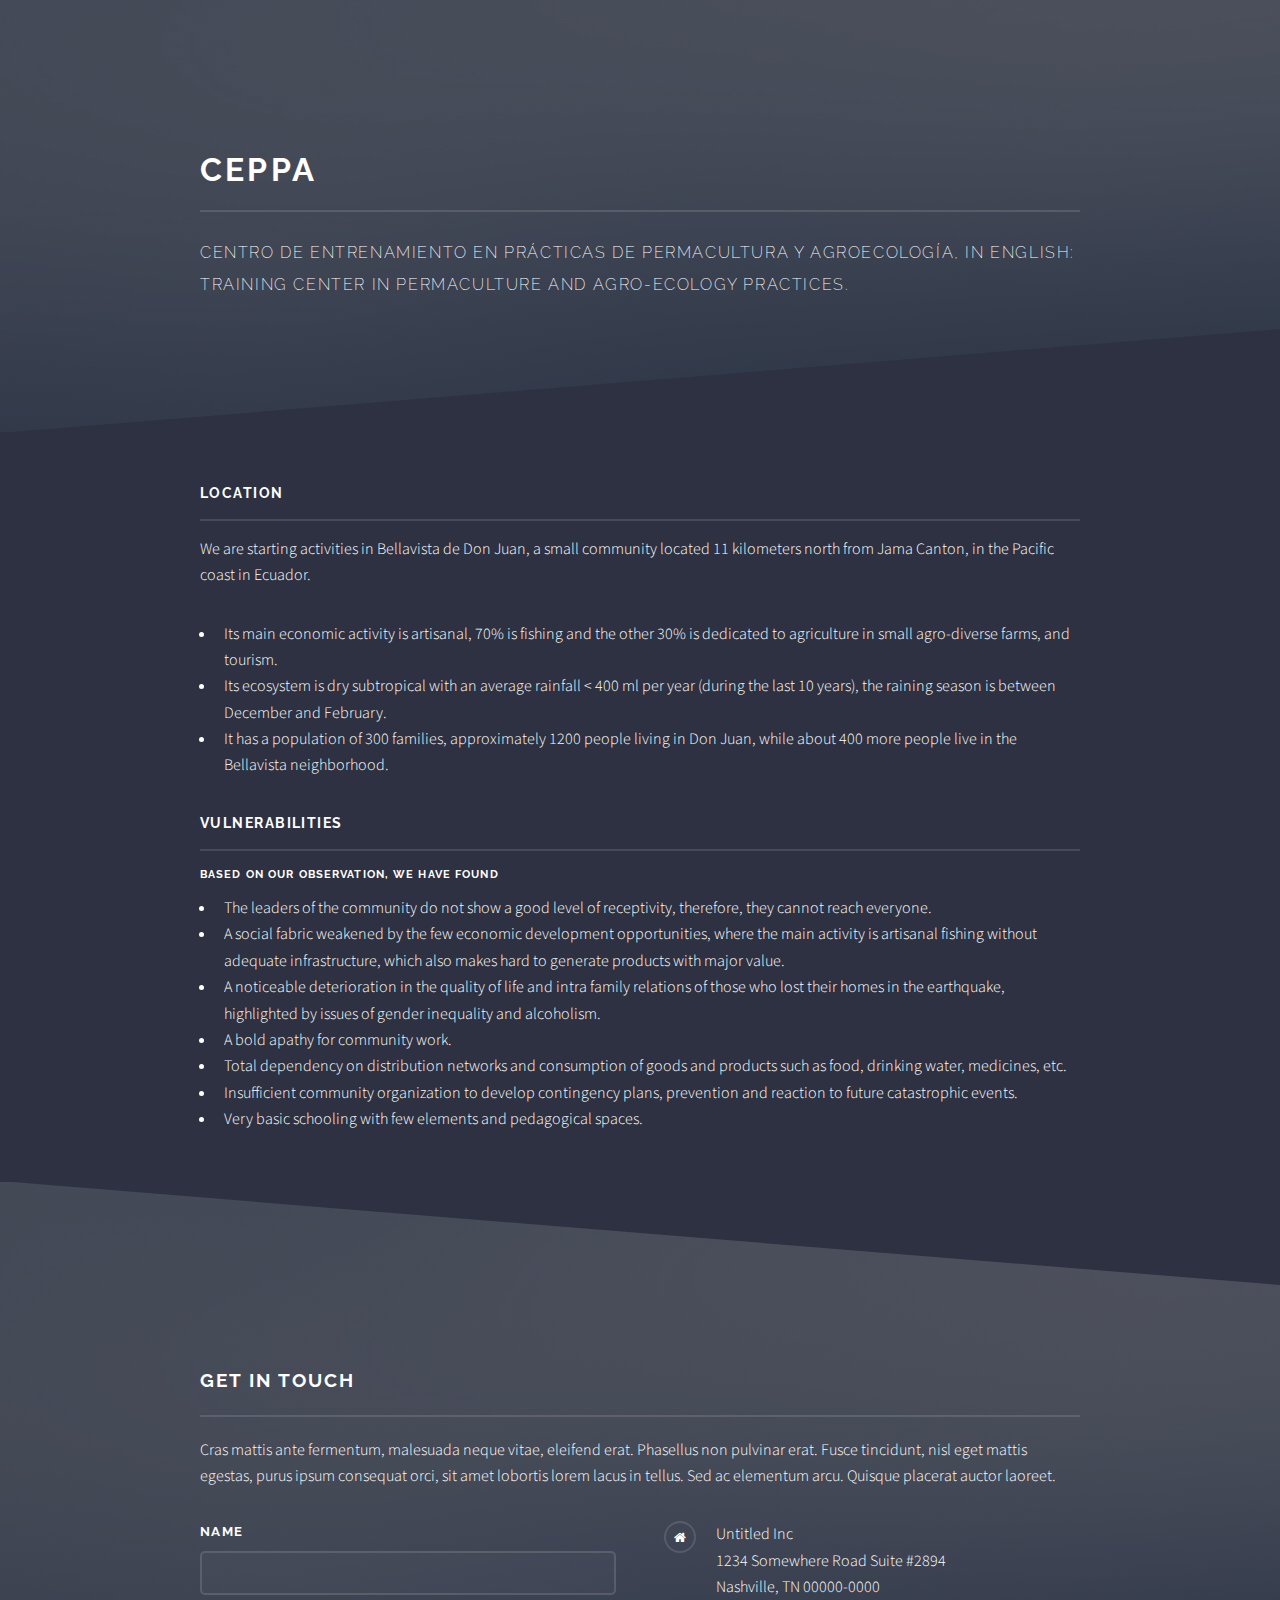
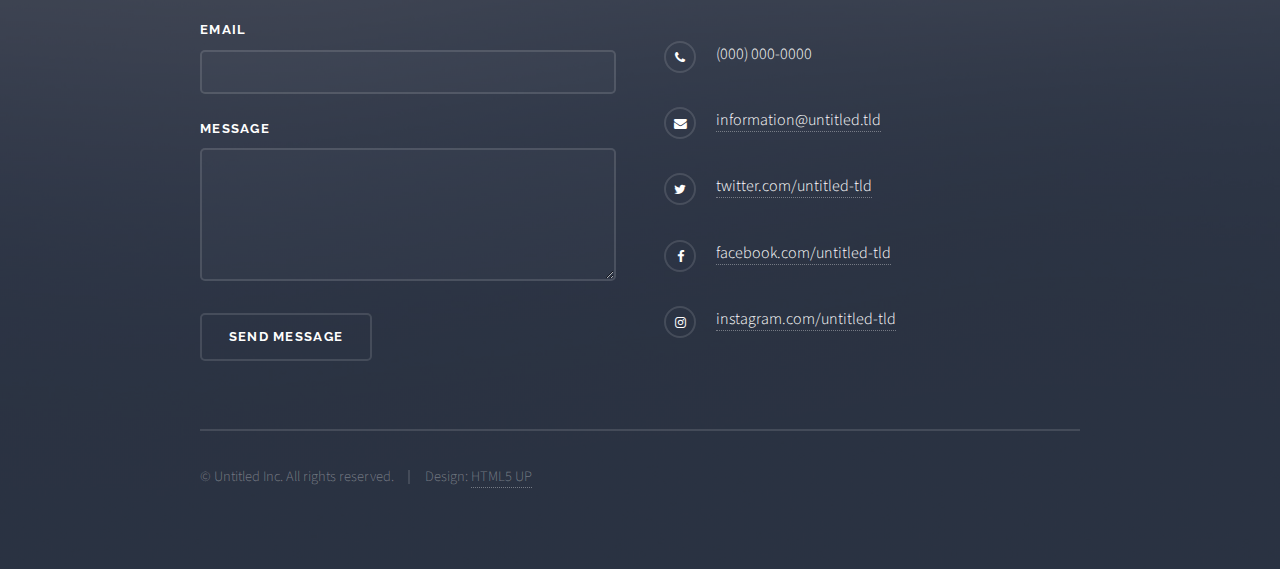
==== ceppa.html @ 4fffa259 "Update ceppa.html" ====
<!DOCTYPE HTML>
<!--
	Solid State by HTML5 UP
	html5up.net | @ajlkn
	Free for personal and commercial use under the CCA 3.0 license (html5up.net/license)
-->
<html>
	<head>
		<title>Arbol Permacultura - CEPPA</title>
		<meta charset="utf-8" />
		<meta name="viewport" content="width=device-width, initial-scale=1, user-scalable=no" />
		<link rel="stylesheet" href="/assets/css/main.css" />
		<noscript><link rel="stylesheet" href="/assets/css/noscript.css" /></noscript>
	</head>
	<body class="is-preload">

		<!-- Page Wrapper -->
			<div id="page-wrapper">

				<!-- Header -->
					<header id="header" class="alt">
						<h1><a href="/index.html">Arbol Permacultura</a></h1>
					</header>

				<!-- Menu -->
					<!--<nav id="menu">
						<div class="inner">
							<h2>Menu</h2>
							<ul class="links">
								<li><a href="index.html">Home</a></li>
								<li><a href="generic.html">Generic</a></li>
								<li><a href="elements.html">Elements</a></li>
								<li><a href="#">Log In</a></li>
								<li><a href="#">Sign Up</a></li>
							</ul>
							<a href="#" class="close">Close</a>
						</div>
					</nav>-->

				<!-- Wrapper -->
					<section id="wrapper">
						<header>
							<div class="inner">
								<h2>CEPPA</h2>
								<p>Centro de Entrenamiento en Prácticas de Permacultura y Agroecología, in English: training center in Permaculture and agro-ecology practices.</p>
							</div>
						</header>

						<!-- Content -->
							<div class="wrapper">
								<div class="inner">

									<h3 class="major">Location</h3>
									<p>We are starting activities in Bellavista de Don Juan, a small community located 11 kilometers north from Jama Canton, in the Pacific coast in Ecuador.</p>
									<ul>
										<li>Its main economic activity is artisanal, 70% is fishing and the other 30% is dedicated to agriculture in small agro-diverse farms, and tourism.</li>
										<li>Its ecosystem is dry subtropical with an average rainfall < 400 ml per year (during the last 10 years), the raining season is between December and February.</li>
										<li>It has a population of 300 families, approximately 1200 people living in Don Juan, while about 400 more people live in the Bellavista neighborhood.</li>
									</ul>

									<h3 class="major">Vulnerabilities</h3>
									<h5>Based on our observation, we have found</h5>
									<ul>
										<li>The leaders of the community do not show a good level of receptivity, therefore, they cannot reach everyone.</li>
										<li>A social fabric weakened by the few economic development opportunities, where the main activity is artisanal fishing without adequate infrastructure, which also makes hard to generate products with major value.</li>
										<li>A noticeable deterioration in the quality of life and intra family relations of those who lost their homes in the earthquake, highlighted by issues of gender inequality and alcoholism.</li>
										<li>A bold apathy for community work.</li>
										<li>Total dependency on distribution networks and consumption of goods and products such as food, drinking water, medicines, etc.</li>
										<li>Insufficient community organization to develop contingency plans, prevention and reaction to future catastrophic events.</li>
										<li>Very basic schooling with few elements and pedagogical spaces.</li>
									</ul>

								</div>
							</div>

					</section>

				<!-- Footer -->
					<section id="footer">
						<div class="inner">
							<h2 class="major">Get in touch</h2>
							<p>Cras mattis ante fermentum, malesuada neque vitae, eleifend erat. Phasellus non pulvinar erat. Fusce tincidunt, nisl eget mattis egestas, purus ipsum consequat orci, sit amet lobortis lorem lacus in tellus. Sed ac elementum arcu. Quisque placerat auctor laoreet.</p>
							<form method="post" action="#">
								<div class="fields">
									<div class="field">
										<label for="name">Name</label>
										<input type="text" name="name" id="name" />
									</div>
									<div class="field">
										<label for="email">Email</label>
										<input type="email" name="email" id="email" />
									</div>
									<div class="field">
										<label for="message">Message</label>
										<textarea name="message" id="message" rows="4"></textarea>
									</div>
								</div>
								<ul class="actions">
									<li><input type="submit" value="Send Message" /></li>
								</ul>
							</form>
							<ul class="contact">
								<li class="fa-home">
									Untitled Inc<br />
									1234 Somewhere Road Suite #2894<br />
									Nashville, TN 00000-0000
								</li>
								<li class="fa-phone">(000) 000-0000</li>
								<li class="fa-envelope"><a href="#">information@untitled.tld</a></li>
								<li class="fa-twitter"><a href="#">twitter.com/untitled-tld</a></li>
								<li class="fa-facebook"><a href="#">facebook.com/untitled-tld</a></li>
								<li class="fa-instagram"><a href="#">instagram.com/untitled-tld</a></li>
							</ul>
							<ul class="copyright">
								<li>&copy; Untitled Inc. All rights reserved.</li><li>Design: <a href="http://html5up.net">HTML5 UP</a></li>
							</ul>
						</div>
					</section>

			</div>

		<!-- Scripts -->
			<script src="/assets/js/jquery.min.js"></script>
			<script src="/assets/js/jquery.scrollex.min.js"></script>
			<script src="/assets/js/browser.min.js"></script>
			<script src="/assets/js/breakpoints.min.js"></script>
			<script src="/assets/js/util.js"></script>
			<script src="/assets/js/main.js"></script>

	</body>
</html>
---- assets/css/main.css ----
@import url(font-awesome.min.css);
@import url("https://fonts.googleapis.com/css?family=Raleway:200,700|Source+Sans+Pro:300,600,300italic,600italic");

/*
	Solid State by HTML5 UP
	html5up.net | @ajlkn
	Free for personal and commercial use under the CCA 3.0 license (html5up.net/license)
*/

html, body, div, span, applet, object,
iframe, h1, h2, h3, h4, h5, h6, p, blockquote,
pre, a, abbr, acronym, address, big, cite,
code, del, dfn, em, img, ins, kbd, q, s, samp,
small, strike, strong, sub, sup, tt, var, b,
u, i, center, dl, dt, dd, ol, ul, li, fieldset,
form, label, legend, table, caption, tbody,
tfoot, thead, tr, th, td, article, aside,
canvas, details, embed, figure, figcaption,
footer, header, hgroup, menu, nav, output, ruby,
section, summary, time, mark, audio, video {
	margin: 0;
	padding: 0;
	border: 0;
	font-size: 100%;
	font: inherit;
	vertical-align: baseline;}

article, aside, details, figcaption, figure,
footer, header, hgroup, menu, nav, section {
	display: block;}

body {
	line-height: 1;
}

ol, ul {
	list-style: none;
}

blockquote, q {
	quotes: none;
}

	blockquote:before, blockquote:after, q:before, q:after {
		content: '';
		content: none;
	}

table {
	border-collapse: collapse;
	border-spacing: 0;
}

body {
	-webkit-text-size-adjust: none;
}

mark {
	background-color: transparent;
	color: inherit;
}

input::-moz-focus-inner {
	border: 0;
	padding: 0;
}

input, select, textarea {
	-moz-appearance: none;
	-webkit-appearance: none;
	-ms-appearance: none;
	appearance: none;
}

/* Basic */

	@-ms-viewport {
		width: device-width;
	}

	body {
		-ms-overflow-style: scrollbar;
	}

	@media screen and (max-width: 480px) {

		html, body {
			min-width: 320px;
		}

	}

	html {
		box-sizing: border-box;
	}

	*, *:before, *:after {
		box-sizing: inherit;
	}

	body {
		background-color: #2e3141;
		background-image: linear-gradient(to top, rgba(46, 49, 65, 0.8), rgba(46, 49, 65, 0.8)), url("../../images/bg.jpg");
		background-size: auto, cover;
		background-attachment: fixed, fixed;
		background-position: center, center;
	}

		body.is-preload *, body.is-preload *:before, body.is-preload *:after {
			-moz-animation: none !important;
			-webkit-animation: none !important;
			-ms-animation: none !important;
			animation: none !important;
			-moz-transition: none !important;
			-webkit-transition: none !important;
			-ms-transition: none !important;
			transition: none !important;
		}

/* Type */

	body, input, select, textarea {
		color: #ffffff;
		font-family: "Source Sans Pro", Helvetica, sans-serif;
		font-size: 16.5pt;
		font-weight: 300;
		line-height: 1.65;
	}

		@media screen and (max-width: 1680px) {

			body, input, select, textarea {
				font-size: 13pt;
			}

		}

		@media screen and (max-width: 1280px) {

			body, input, select, textarea {
				font-size: 12pt;
			}

		}

		@media screen and (max-width: 980px) {

			body, input, select, textarea {
				font-size: 12pt;
			}

		}

		@media screen and (max-width: 736px) {

			body, input, select, textarea {
				font-size: 12pt;
			}

		}

		@media screen and (max-width: 480px) {

			body, input, select, textarea {
				font-size: 12pt;
			}

		}

	a {
		-moz-transition: color 0.2s ease-in-out, border-bottom-color 0.2s ease-in-out;
		-webkit-transition: color 0.2s ease-in-out, border-bottom-color 0.2s ease-in-out;
		-ms-transition: color 0.2s ease-in-out, border-bottom-color 0.2s ease-in-out;
		transition: color 0.2s ease-in-out, border-bottom-color 0.2s ease-in-out;
		border-bottom: dotted 1px rgba(255, 255, 255, 0.35);
		color: #ffffff;
		text-decoration: none;
	}

		a:hover {
			border-bottom-color: transparent;
			color: #ffffff !important;
		}

		a.special:not(.button) {
			text-decoration: none;
			border-bottom: 0;
			display: block;
			font-family: Raleway, Helvetica, sans-serif;
			font-size: 0.8em;
			font-weight: 700;
			letter-spacing: 0.1em;
			margin: 0 0 2em 0;
			text-transform: uppercase;
		}

			a.special:not(.button):before {
				-moz-osx-font-smoothing: grayscale;
				-webkit-font-smoothing: antialiased;
				font-family: FontAwesome;
				font-style: normal;
				font-weight: normal;
				text-transform: none !important;
			}

			a.special:not(.button):before {
				-moz-transition: background-color 0.2s ease-in-out;
				-webkit-transition: background-color 0.2s ease-in-out;
				-ms-transition: background-color 0.2s ease-in-out;
				transition: background-color 0.2s ease-in-out;
				border-radius: 100%;
				border: solid 2px rgba(255, 255, 255, 0.125);
				content: '\f105';
				display: inline-block;
				font-size: 1.25em;
				height: 2em;
				line-height: 1.65em;
				margin-right: 0.85em;
				text-align: center;
				text-indent: 0.15em;
				vertical-align: middle;
				width: 2em;
			}

			a.special:not(.button):hover:before {
				background-color: rgba(255, 255, 255, 0.025);
			}

			a.special:not(.button):active:before {
				background-color: rgba(255, 255, 255, 0.075);
			}

	strong, b {
		color: #ffffff;
		font-weight: 600;
	}

	em, i {
		font-style: italic;
	}

	p {
		margin: 0 0 2em 0;
	}

	h1, h2, h3, h4, h5, h6 {
		color: #ffffff;
		font-family: Raleway, Helvetica, sans-serif;
		font-weight: 700;
		letter-spacing: 0.1em;
		margin: 0 0 1em 0;
		text-transform: uppercase;
	}

		h1 a, h2 a, h3 a, h4 a, h5 a, h6 a {
			color: inherit;
			text-decoration: none;
			border-bottom: 0;
		}

		h1 span, h2 span, h3 span, h4 span, h5 span, h6 span {
			font-weight: 200;
		}

		h1.major, h2.major, h3.major, h4.major, h5.major, h6.major {
			padding-bottom: 1em;
			border-bottom: solid 2px rgba(255, 255, 255, 0.125);
		}

	h2 {
		font-size: 1.2em;
	}

	h3 {
		font-size: 0.9em;
	}

	h4 {
		font-size: 0.7em;
	}

	h5 {
		font-size: 0.7em;
	}

	h6 {
		font-size: 0.7em;
	}

	@media screen and (max-width: 736px) {

		h2 {
			font-size: 1em;
		}

		h3 {
			font-size: 0.8em;
		}

	}

	sub {
		font-size: 0.8em;
		position: relative;
		top: 0.5em;
	}

	sup {
		font-size: 0.8em;
		position: relative;
		top: -0.5em;
	}

	blockquote {
		border-left: solid 4px rgba(255, 255, 255, 0.125);
		font-style: italic;
		margin: 0 0 2em 0;
		padding: 0.5em 0 0.5em 2em;
	}

	code {
		background: rgba(255, 255, 255, 0.025);
		border-radius: 5px;
		border: solid 2px rgba(255, 255, 255, 0.125);
		font-family: "Courier New", monospace;
		font-size: 0.9em;
		margin: 0 0.25em;
		padding: 0.25em 0.65em;
	}

	pre {
		-webkit-overflow-scrolling: touch;
		font-family: "Courier New", monospace;
		font-size: 0.9em;
		margin: 0 0 2em 0;
	}

		pre code {
			display: block;
			line-height: 1.75em;
			padding: 1em 1.5em;
			overflow-x: auto;
		}

	hr {
		border: 0;
		border-bottom: solid 2px rgba(255, 255, 255, 0.125);
		margin: 2.5em 0;
	}

		hr.major {
			margin: 4em 0;
		}

	.align-left {
		text-align: left;
	}

	.align-center {
		text-align: center;
	}

	.align-right {
		text-align: right;
	}

/* Row */

	.row {
		display: flex;
		flex-wrap: wrap;
		box-sizing: border-box;
		align-items: stretch;
	}

		.row > * {
			box-sizing: border-box;
		}

		.row.gtr-uniform > * > :last-child {
			margin-bottom: 0;
		}

		.row.aln-left {
			justify-content: flex-start;
		}

		.row.aln-center {
			justify-content: center;
		}

		.row.aln-right {
			justify-content: flex-end;
		}

		.row.aln-top {
			align-items: flex-start;
		}

		.row.aln-middle {
			align-items: center;
		}

		.row.aln-bottom {
			align-items: flex-end;
		}

		.row > .imp {
			order: -1;
		}

		.row > .col-1 {
			width: 8.3333333333%;
		}

		.row > .off-1 {
			margin-left: 8.3333333333%;
		}

		.row > .col-2 {
			width: 16.6666666667%;
		}

		.row > .off-2 {
			margin-left: 16.6666666667%;
		}

		.row > .col-3 {
			width: 25%;
		}

		.row > .off-3 {
			margin-left: 25%;
		}

		.row > .col-4 {
			width: 33.3333333333%;
		}

		.row > .off-4 {
			margin-left: 33.3333333333%;
		}

		.row > .col-5 {
			width: 41.6666666667%;
		}

		.row > .off-5 {
			margin-left: 41.6666666667%;
		}

		.row > .col-6 {
			width: 50%;
		}

		.row > .off-6 {
			margin-left: 50%;
		}

		.row > .col-7 {
			width: 58.3333333333%;
		}

		.row > .off-7 {
			margin-left: 58.3333333333%;
		}

		.row > .col-8 {
			width: 66.6666666667%;
		}

		.row > .off-8 {
			margin-left: 66.6666666667%;
		}

		.row > .col-9 {
			width: 75%;
		}

		.row > .off-9 {
			margin-left: 75%;
		}

		.row > .col-10 {
			width: 83.3333333333%;
		}

		.row > .off-10 {
			margin-left: 83.3333333333%;
		}

		.row > .col-11 {
			width: 91.6666666667%;
		}

		.row > .off-11 {
			margin-left: 91.6666666667%;
		}

		.row > .col-12 {
			width: 100%;
		}

		.row > .off-12 {
			margin-left: 100%;
		}

		.row.gtr-0 {
			margin-top: 0;
			margin-left: 0em;
		}

			.row.gtr-0 > * {
				padding: 0 0 0 0em;
			}

			.row.gtr-0.gtr-uniform {
				margin-top: 0em;
			}

				.row.gtr-0.gtr-uniform > * {
					padding-top: 0em;
				}

		.row.gtr-25 {
			margin-top: 0;
			margin-left: -0.4375em;
		}

			.row.gtr-25 > * {
				padding: 0 0 0 0.4375em;
			}

			.row.gtr-25.gtr-uniform {
				margin-top: -0.4375em;
			}

				.row.gtr-25.gtr-uniform > * {
					padding-top: 0.4375em;
				}

		.row.gtr-50 {
			margin-top: 0;
			margin-left: -0.875em;
		}

			.row.gtr-50 > * {
				padding: 0 0 0 0.875em;
			}

			.row.gtr-50.gtr-uniform {
				margin-top: -0.875em;
			}

				.row.gtr-50.gtr-uniform > * {
					padding-top: 0.875em;
				}

		.row {
			margin-top: 0;
			margin-left: -1.75em;
		}

			.row > * {
				padding: 0 0 0 1.75em;
			}

			.row.gtr-uniform {
				margin-top: -1.75em;
			}

				.row.gtr-uniform > * {
					padding-top: 1.75em;
				}

		.row.gtr-150 {
			margin-top: 0;
			margin-left: -2.625em;
		}

			.row.gtr-150 > * {
				padding: 0 0 0 2.625em;
			}

			.row.gtr-150.gtr-uniform {
				margin-top: -2.625em;
			}

				.row.gtr-150.gtr-uniform > * {
					padding-top: 2.625em;
				}

		.row.gtr-200 {
			margin-top: 0;
			margin-left: -3.5em;
		}

			.row.gtr-200 > * {
				padding: 0 0 0 3.5em;
			}

			.row.gtr-200.gtr-uniform {
				margin-top: -3.5em;
			}

				.row.gtr-200.gtr-uniform > * {
					padding-top: 3.5em;
				}

		@media screen and (max-width: 1680px) {

			.row {
				display: flex;
				flex-wrap: wrap;
				box-sizing: border-box;
				align-items: stretch;
			}

				.row > * {
					box-sizing: border-box;
				}

				.row.gtr-uniform > * > :last-child {
					margin-bottom: 0;
				}

				.row.aln-left {
					justify-content: flex-start;
				}

				.row.aln-center {
					justify-content: center;
				}

				.row.aln-right {
					justify-content: flex-end;
				}

				.row.aln-top {
					align-items: flex-start;
				}

				.row.aln-middle {
					align-items: center;
				}

				.row.aln-bottom {
					align-items: flex-end;
				}

				.row > .imp-xlarge {
					order: -1;
				}

				.row > .col-1-xlarge {
					width: 8.3333333333%;
				}

				.row > .off-1-xlarge {
					margin-left: 8.3333333333%;
				}

				.row > .col-2-xlarge {
					width: 16.6666666667%;
				}

				.row > .off-2-xlarge {
					margin-left: 16.6666666667%;
				}

				.row > .col-3-xlarge {
					width: 25%;
				}

				.row > .off-3-xlarge {
					margin-left: 25%;
				}

				.row > .col-4-xlarge {
					width: 33.3333333333%;
				}

				.row > .off-4-xlarge {
					margin-left: 33.3333333333%;
				}

				.row > .col-5-xlarge {
					width: 41.6666666667%;
				}

				.row > .off-5-xlarge {
					margin-left: 41.6666666667%;
				}

				.row > .col-6-xlarge {
					width: 50%;
				}

				.row > .off-6-xlarge {
					margin-left: 50%;
				}

				.row > .col-7-xlarge {
					width: 58.3333333333%;
				}

				.row > .off-7-xlarge {
					margin-left: 58.3333333333%;
				}

				.row > .col-8-xlarge {
					width: 66.6666666667%;
				}

				.row > .off-8-xlarge {
					margin-left: 66.6666666667%;
				}

				.row > .col-9-xlarge {
					width: 75%;
				}

				.row > .off-9-xlarge {
					margin-left: 75%;
				}

				.row > .col-10-xlarge {
					width: 83.3333333333%;
				}

				.row > .off-10-xlarge {
					margin-left: 83.3333333333%;
				}

				.row > .col-11-xlarge {
					width: 91.6666666667%;
				}

				.row > .off-11-xlarge {
					margin-left: 91.6666666667%;
				}

				.row > .col-12-xlarge {
					width: 100%;
				}

				.row > .off-12-xlarge {
					margin-left: 100%;
				}

				.row.gtr-0 {
					margin-top: 0;
					margin-left: 0em;
				}

					.row.gtr-0 > * {
						padding: 0 0 0 0em;
					}

					.row.gtr-0.gtr-uniform {
						margin-top: 0em;
					}

						.row.gtr-0.gtr-uniform > * {
							padding-top: 0em;
						}

				.row.gtr-25 {
					margin-top: 0;
					margin-left: -0.4375em;
				}

					.row.gtr-25 > * {
						padding: 0 0 0 0.4375em;
					}

					.row.gtr-25.gtr-uniform {
						margin-top: -0.4375em;
					}

						.row.gtr-25.gtr-uniform > * {
							padding-top: 0.4375em;
						}

				.row.gtr-50 {
					margin-top: 0;
					margin-left: -0.875em;
				}

					.row.gtr-50 > * {
						padding: 0 0 0 0.875em;
					}

					.row.gtr-50.gtr-uniform {
						margin-top: -0.875em;
					}

						.row.gtr-50.gtr-uniform > * {
							padding-top: 0.875em;
						}

				.row {
					margin-top: 0;
					margin-left: -1.75em;
				}

					.row > * {
						padding: 0 0 0 1.75em;
					}

					.row.gtr-uniform {
						margin-top: -1.75em;
					}

						.row.gtr-uniform > * {
							padding-top: 1.75em;
						}

				.row.gtr-150 {
					margin-top: 0;
					margin-left: -2.625em;
				}

					.row.gtr-150 > * {
						padding: 0 0 0 2.625em;
					}

					.row.gtr-150.gtr-uniform {
						margin-top: -2.625em;
					}

						.row.gtr-150.gtr-uniform > * {
							padding-top: 2.625em;
						}

				.row.gtr-200 {
					margin-top: 0;
					margin-left: -3.5em;
				}

					.row.gtr-200 > * {
						padding: 0 0 0 3.5em;
					}

					.row.gtr-200.gtr-uniform {
						margin-top: -3.5em;
					}

						.row.gtr-200.gtr-uniform > * {
							padding-top: 3.5em;
						}

		}

		@media screen and (max-width: 1280px) {

			.row {
				display: flex;
				flex-wrap: wrap;
				box-sizing: border-box;
				align-items: stretch;
			}

				.row > * {
					box-sizing: border-box;
				}

				.row.gtr-uniform > * > :last-child {
					margin-bottom: 0;
				}

				.row.aln-left {
					justify-content: flex-start;
				}

				.row.aln-center {
					justify-content: center;
				}

				.row.aln-right {
					justify-content: flex-end;
				}

				.row.aln-top {
					align-items: flex-start;
				}

				.row.aln-middle {
					align-items: center;
				}

				.row.aln-bottom {
					align-items: flex-end;
				}

				.row > .imp-large {
					order: -1;
				}

				.row > .col-1-large {
					width: 8.3333333333%;
				}

				.row > .off-1-large {
					margin-left: 8.3333333333%;
				}

				.row > .col-2-large {
					width: 16.6666666667%;
				}

				.row > .off-2-large {
					margin-left: 16.6666666667%;
				}

				.row > .col-3-large {
					width: 25%;
				}

				.row > .off-3-large {
					margin-left: 25%;
				}

				.row > .col-4-large {
					width: 33.3333333333%;
				}

				.row > .off-4-large {
					margin-left: 33.3333333333%;
				}

				.row > .col-5-large {
					width: 41.6666666667%;
				}

				.row > .off-5-large {
					margin-left: 41.6666666667%;
				}

				.row > .col-6-large {
					width: 50%;
				}

				.row > .off-6-large {
					margin-left: 50%;
				}

				.row > .col-7-large {
					width: 58.3333333333%;
				}

				.row > .off-7-large {
					margin-left: 58.3333333333%;
				}

				.row > .col-8-large {
					width: 66.6666666667%;
				}

				.row > .off-8-large {
					margin-left: 66.6666666667%;
				}

				.row > .col-9-large {
					width: 75%;
				}

				.row > .off-9-large {
					margin-left: 75%;
				}

				.row > .col-10-large {
					width: 83.3333333333%;
				}

				.row > .off-10-large {
					margin-left: 83.3333333333%;
				}

				.row > .col-11-large {
					width: 91.6666666667%;
				}

				.row > .off-11-large {
					margin-left: 91.6666666667%;
				}

				.row > .col-12-large {
					width: 100%;
				}

				.row > .off-12-large {
					margin-left: 100%;
				}

				.row.gtr-0 {
					margin-top: 0;
					margin-left: 0em;
				}

					.row.gtr-0 > * {
						padding: 0 0 0 0em;
					}

					.row.gtr-0.gtr-uniform {
						margin-top: 0em;
					}

						.row.gtr-0.gtr-uniform > * {
							padding-top: 0em;
						}

				.row.gtr-25 {
					margin-top: 0;
					margin-left: -0.4375em;
				}

					.row.gtr-25 > * {
						padding: 0 0 0 0.4375em;
					}

					.row.gtr-25.gtr-uniform {
						margin-top: -0.4375em;
					}

						.row.gtr-25.gtr-uniform > * {
							padding-top: 0.4375em;
						}

				.row.gtr-50 {
					margin-top: 0;
					margin-left: -0.875em;
				}

					.row.gtr-50 > * {
						padding: 0 0 0 0.875em;
					}

					.row.gtr-50.gtr-uniform {
						margin-top: -0.875em;
					}

						.row.gtr-50.gtr-uniform > * {
							padding-top: 0.875em;
						}

				.row {
					margin-top: 0;
					margin-left: -1.75em;
				}

					.row > * {
						padding: 0 0 0 1.75em;
					}

					.row.gtr-uniform {
						margin-top: -1.75em;
					}

						.row.gtr-uniform > * {
							padding-top: 1.75em;
						}

				.row.gtr-150 {
					margin-top: 0;
					margin-left: -2.625em;
				}

					.row.gtr-150 > * {
						padding: 0 0 0 2.625em;
					}

					.row.gtr-150.gtr-uniform {
						margin-top: -2.625em;
					}

						.row.gtr-150.gtr-uniform > * {
							padding-top: 2.625em;
						}

				.row.gtr-200 {
					margin-top: 0;
					margin-left: -3.5em;
				}

					.row.gtr-200 > * {
						padding: 0 0 0 3.5em;
					}

					.row.gtr-200.gtr-uniform {
						margin-top: -3.5em;
					}

						.row.gtr-200.gtr-uniform > * {
							padding-top: 3.5em;
						}

		}

		@media screen and (max-width: 980px) {

			.row {
				display: flex;
				flex-wrap: wrap;
				box-sizing: border-box;
				align-items: stretch;
			}

				.row > * {
					box-sizing: border-box;
				}

				.row.gtr-uniform > * > :last-child {
					margin-bottom: 0;
				}

				.row.aln-left {
					justify-content: flex-start;
				}

				.row.aln-center {
					justify-content: center;
				}

				.row.aln-right {
					justify-content: flex-end;
				}

				.row.aln-top {
					align-items: flex-start;
				}

				.row.aln-middle {
					align-items: center;
				}

				.row.aln-bottom {
					align-items: flex-end;
				}

				.row > .imp-medium {
					order: -1;
				}

				.row > .col-1-medium {
					width: 8.3333333333%;
				}

				.row > .off-1-medium {
					margin-left: 8.3333333333%;
				}

				.row > .col-2-medium {
					width: 16.6666666667%;
				}

				.row > .off-2-medium {
					margin-left: 16.6666666667%;
				}

				.row > .col-3-medium {
					width: 25%;
				}

				.row > .off-3-medium {
					margin-left: 25%;
				}

				.row > .col-4-medium {
					width: 33.3333333333%;
				}

				.row > .off-4-medium {
					margin-left: 33.3333333333%;
				}

				.row > .col-5-medium {
					width: 41.6666666667%;
				}

				.row > .off-5-medium {
					margin-left: 41.6666666667%;
				}

				.row > .col-6-medium {
					width: 50%;
				}

				.row > .off-6-medium {
					margin-left: 50%;
				}

				.row > .col-7-medium {
					width: 58.3333333333%;
				}

				.row > .off-7-medium {
					margin-left: 58.3333333333%;
				}

				.row > .col-8-medium {
					width: 66.6666666667%;
				}

				.row > .off-8-medium {
					margin-left: 66.6666666667%;
				}

				.row > .col-9-medium {
					width: 75%;
				}

				.row > .off-9-medium {
					margin-left: 75%;
				}

				.row > .col-10-medium {
					width: 83.3333333333%;
				}

				.row > .off-10-medium {
					margin-left: 83.3333333333%;
				}

				.row > .col-11-medium {
					width: 91.6666666667%;
				}

				.row > .off-11-medium {
					margin-left: 91.6666666667%;
				}

				.row > .col-12-medium {
					width: 100%;
				}

				.row > .off-12-medium {
					margin-left: 100%;
				}

				.row.gtr-0 {
					margin-top: 0;
					margin-left: 0em;
				}

					.row.gtr-0 > * {
						padding: 0 0 0 0em;
					}

					.row.gtr-0.gtr-uniform {
						margin-top: 0em;
					}

						.row.gtr-0.gtr-uniform > * {
							padding-top: 0em;
						}

				.row.gtr-25 {
					margin-top: 0;
					margin-left: -0.4375em;
				}

					.row.gtr-25 > * {
						padding: 0 0 0 0.4375em;
					}

					.row.gtr-25.gtr-uniform {
						margin-top: -0.4375em;
					}

						.row.gtr-25.gtr-uniform > * {
							padding-top: 0.4375em;
						}

				.row.gtr-50 {
					margin-top: 0;
					margin-left: -0.875em;
				}

					.row.gtr-50 > * {
						padding: 0 0 0 0.875em;
					}

					.row.gtr-50.gtr-uniform {
						margin-top: -0.875em;
					}

						.row.gtr-50.gtr-uniform > * {
							padding-top: 0.875em;
						}

				.row {
					margin-top: 0;
					margin-left: -1.75em;
				}

					.row > * {
						padding: 0 0 0 1.75em;
					}

					.row.gtr-uniform {
						margin-top: -1.75em;
					}

						.row.gtr-uniform > * {
							padding-top: 1.75em;
						}

				.row.gtr-150 {
					margin-top: 0;
					margin-left: -2.625em;
				}

					.row.gtr-150 > * {
						padding: 0 0 0 2.625em;
					}

					.row.gtr-150.gtr-uniform {
						margin-top: -2.625em;
					}

						.row.gtr-150.gtr-uniform > * {
							padding-top: 2.625em;
						}

				.row.gtr-200 {
					margin-top: 0;
					margin-left: -3.5em;
				}

					.row.gtr-200 > * {
						padding: 0 0 0 3.5em;
					}

					.row.gtr-200.gtr-uniform {
						margin-top: -3.5em;
					}

						.row.gtr-200.gtr-uniform > * {
							padding-top: 3.5em;
						}

		}

		@media screen and (max-width: 736px) {

			.row {
				display: flex;
				flex-wrap: wrap;
				box-sizing: border-box;
				align-items: stretch;
			}

				.row > * {
					box-sizing: border-box;
				}

				.row.gtr-uniform > * > :last-child {
					margin-bottom: 0;
				}

				.row.aln-left {
					justify-content: flex-start;
				}

				.row.aln-center {
					justify-content: center;
				}

				.row.aln-right {
					justify-content: flex-end;
				}

				.row.aln-top {
					align-items: flex-start;
				}

				.row.aln-middle {
					align-items: center;
				}

				.row.aln-bottom {
					align-items: flex-end;
				}

				.row > .imp-small {
					order: -1;
				}

				.row > .col-1-small {
					width: 8.3333333333%;
				}

				.row > .off-1-small {
					margin-left: 8.3333333333%;
				}

				.row > .col-2-small {
					width: 16.6666666667%;
				}

				.row > .off-2-small {
					margin-left: 16.6666666667%;
				}

				.row > .col-3-small {
					width: 25%;
				}

				.row > .off-3-small {
					margin-left: 25%;
				}

				.row > .col-4-small {
					width: 33.3333333333%;
				}

				.row > .off-4-small {
					margin-left: 33.3333333333%;
				}

				.row > .col-5-small {
					width: 41.6666666667%;
				}

				.row > .off-5-small {
					margin-left: 41.6666666667%;
				}

				.row > .col-6-small {
					width: 50%;
				}

				.row > .off-6-small {
					margin-left: 50%;
				}

				.row > .col-7-small {
					width: 58.3333333333%;
				}

				.row > .off-7-small {
					margin-left: 58.3333333333%;
				}

				.row > .col-8-small {
					width: 66.6666666667%;
				}

				.row > .off-8-small {
					margin-left: 66.6666666667%;
				}

				.row > .col-9-small {
					width: 75%;
				}

				.row > .off-9-small {
					margin-left: 75%;
				}

				.row > .col-10-small {
					width: 83.3333333333%;
				}

				.row > .off-10-small {
					margin-left: 83.3333333333%;
				}

				.row > .col-11-small {
					width: 91.6666666667%;
				}

				.row > .off-11-small {
					margin-left: 91.6666666667%;
				}

				.row > .col-12-small {
					width: 100%;
				}

				.row > .off-12-small {
					margin-left: 100%;
				}

				.row.gtr-0 {
					margin-top: 0;
					margin-left: 0em;
				}

					.row.gtr-0 > * {
						padding: 0 0 0 0em;
					}

					.row.gtr-0.gtr-uniform {
						margin-top: 0em;
					}

						.row.gtr-0.gtr-uniform > * {
							padding-top: 0em;
						}

				.row.gtr-25 {
					margin-top: 0;
					margin-left: -0.3125em;
				}

					.row.gtr-25 > * {
						padding: 0 0 0 0.3125em;
					}

					.row.gtr-25.gtr-uniform {
						margin-top: -0.3125em;
					}

						.row.gtr-25.gtr-uniform > * {
							padding-top: 0.3125em;
						}

				.row.gtr-50 {
					margin-top: 0;
					margin-left: -0.625em;
				}

					.row.gtr-50 > * {
						padding: 0 0 0 0.625em;
					}

					.row.gtr-50.gtr-uniform {
						margin-top: -0.625em;
					}

						.row.gtr-50.gtr-uniform > * {
							padding-top: 0.625em;
						}

				.row {
					margin-top: 0;
					margin-left: -1.25em;
				}

					.row > * {
						padding: 0 0 0 1.25em;
					}

					.row.gtr-uniform {
						margin-top: -1.25em;
					}

						.row.gtr-uniform > * {
							padding-top: 1.25em;
						}

				.row.gtr-150 {
					margin-top: 0;
					margin-left: -1.875em;
				}

					.row.gtr-150 > * {
						padding: 0 0 0 1.875em;
					}

					.row.gtr-150.gtr-uniform {
						margin-top: -1.875em;
					}

						.row.gtr-150.gtr-uniform > * {
							padding-top: 1.875em;
						}

				.row.gtr-200 {
					margin-top: 0;
					margin-left: -2.5em;
				}

					.row.gtr-200 > * {
						padding: 0 0 0 2.5em;
					}

					.row.gtr-200.gtr-uniform {
						margin-top: -2.5em;
					}

						.row.gtr-200.gtr-uniform > * {
							padding-top: 2.5em;
						}

		}

		@media screen and (max-width: 480px) {

			.row {
				display: flex;
				flex-wrap: wrap;
				box-sizing: border-box;
				align-items: stretch;
			}

				.row > * {
					box-sizing: border-box;
				}

				.row.gtr-uniform > * > :last-child {
					margin-bottom: 0;
				}

				.row.aln-left {
					justify-content: flex-start;
				}

				.row.aln-center {
					justify-content: center;
				}

				.row.aln-right {
					justify-content: flex-end;
				}

				.row.aln-top {
					align-items: flex-start;
				}

				.row.aln-middle {
					align-items: center;
				}

				.row.aln-bottom {
					align-items: flex-end;
				}

				.row > .imp-xsmall {
					order: -1;
				}

				.row > .col-1-xsmall {
					width: 8.3333333333%;
				}

				.row > .off-1-xsmall {
					margin-left: 8.3333333333%;
				}

				.row > .col-2-xsmall {
					width: 16.6666666667%;
				}

				.row > .off-2-xsmall {
					margin-left: 16.6666666667%;
				}

				.row > .col-3-xsmall {
					width: 25%;
				}

				.row > .off-3-xsmall {
					margin-left: 25%;
				}

				.row > .col-4-xsmall {
					width: 33.3333333333%;
				}

				.row > .off-4-xsmall {
					margin-left: 33.3333333333%;
				}

				.row > .col-5-xsmall {
					width: 41.6666666667%;
				}

				.row > .off-5-xsmall {
					margin-left: 41.6666666667%;
				}

				.row > .col-6-xsmall {
					width: 50%;
				}

				.row > .off-6-xsmall {
					margin-left: 50%;
				}

				.row > .col-7-xsmall {
					width: 58.3333333333%;
				}

				.row > .off-7-xsmall {
					margin-left: 58.3333333333%;
				}

				.row > .col-8-xsmall {
					width: 66.6666666667%;
				}

				.row > .off-8-xsmall {
					margin-left: 66.6666666667%;
				}

				.row > .col-9-xsmall {
					width: 75%;
				}

				.row > .off-9-xsmall {
					margin-left: 75%;
				}

				.row > .col-10-xsmall {
					width: 83.3333333333%;
				}

				.row > .off-10-xsmall {
					margin-left: 83.3333333333%;
				}

				.row > .col-11-xsmall {
					width: 91.6666666667%;
				}

				.row > .off-11-xsmall {
					margin-left: 91.6666666667%;
				}

				.row > .col-12-xsmall {
					width: 100%;
				}

				.row > .off-12-xsmall {
					margin-left: 100%;
				}

				.row.gtr-0 {
					margin-top: 0;
					margin-left: 0em;
				}

					.row.gtr-0 > * {
						padding: 0 0 0 0em;
					}

					.row.gtr-0.gtr-uniform {
						margin-top: 0em;
					}

						.row.gtr-0.gtr-uniform > * {
							padding-top: 0em;
						}

				.row.gtr-25 {
					margin-top: 0;
					margin-left: -0.3125em;
				}

					.row.gtr-25 > * {
						padding: 0 0 0 0.3125em;
					}

					.row.gtr-25.gtr-uniform {
						margin-top: -0.3125em;
					}

						.row.gtr-25.gtr-uniform > * {
							padding-top: 0.3125em;
						}

				.row.gtr-50 {
					margin-top: 0;
					margin-left: -0.625em;
				}

					.row.gtr-50 > * {
						padding: 0 0 0 0.625em;
					}

					.row.gtr-50.gtr-uniform {
						margin-top: -0.625em;
					}

						.row.gtr-50.gtr-uniform > * {
							padding-top: 0.625em;
						}

				.row {
					margin-top: 0;
					margin-left: -1.25em;
				}

					.row > * {
						padding: 0 0 0 1.25em;
					}

					.row.gtr-uniform {
						margin-top: -1.25em;
					}

						.row.gtr-uniform > * {
							padding-top: 1.25em;
						}

				.row.gtr-150 {
					margin-top: 0;
					margin-left: -1.875em;
				}

					.row.gtr-150 > * {
						padding: 0 0 0 1.875em;
					}

					.row.gtr-150.gtr-uniform {
						margin-top: -1.875em;
					}

						.row.gtr-150.gtr-uniform > * {
							padding-top: 1.875em;
						}

				.row.gtr-200 {
					margin-top: 0;
					margin-left: -2.5em;
				}

					.row.gtr-200 > * {
						padding: 0 0 0 2.5em;
					}

					.row.gtr-200.gtr-uniform {
						margin-top: -2.5em;
					}

						.row.gtr-200.gtr-uniform > * {
							padding-top: 2.5em;
						}

		}

		@media screen and (max-width: 360px) {

			.row {
				display: flex;
				flex-wrap: wrap;
				box-sizing: border-box;
				align-items: stretch;
			}

				.row > * {
					box-sizing: border-box;
				}

				.row.gtr-uniform > * > :last-child {
					margin-bottom: 0;
				}

				.row.aln-left {
					justify-content: flex-start;
				}

				.row.aln-center {
					justify-content: center;
				}

				.row.aln-right {
					justify-content: flex-end;
				}

				.row.aln-top {
					align-items: flex-start;
				}

				.row.aln-middle {
					align-items: center;
				}

				.row.aln-bottom {
					align-items: flex-end;
				}

				.row > .imp-xxsmall {
					order: -1;
				}

				.row > .col-1-xxsmall {
					width: 8.3333333333%;
				}

				.row > .off-1-xxsmall {
					margin-left: 8.3333333333%;
				}

				.row > .col-2-xxsmall {
					width: 16.6666666667%;
				}

				.row > .off-2-xxsmall {
					margin-left: 16.6666666667%;
				}

				.row > .col-3-xxsmall {
					width: 25%;
				}

				.row > .off-3-xxsmall {
					margin-left: 25%;
				}

				.row > .col-4-xxsmall {
					width: 33.3333333333%;
				}

				.row > .off-4-xxsmall {
					margin-left: 33.3333333333%;
				}

				.row > .col-5-xxsmall {
					width: 41.6666666667%;
				}

				.row > .off-5-xxsmall {
					margin-left: 41.6666666667%;
				}

				.row > .col-6-xxsmall {
					width: 50%;
				}

				.row > .off-6-xxsmall {
					margin-left: 50%;
				}

				.row > .col-7-xxsmall {
					width: 58.3333333333%;
				}

				.row > .off-7-xxsmall {
					margin-left: 58.3333333333%;
				}

				.row > .col-8-xxsmall {
					width: 66.6666666667%;
				}

				.row > .off-8-xxsmall {
					margin-left: 66.6666666667%;
				}

				.row > .col-9-xxsmall {
					width: 75%;
				}

				.row > .off-9-xxsmall {
					margin-left: 75%;
				}

				.row > .col-10-xxsmall {
					width: 83.3333333333%;
				}

				.row > .off-10-xxsmall {
					margin-left: 83.3333333333%;
				}

				.row > .col-11-xxsmall {
					width: 91.6666666667%;
				}

				.row > .off-11-xxsmall {
					margin-left: 91.6666666667%;
				}

				.row > .col-12-xxsmall {
					width: 100%;
				}

				.row > .off-12-xxsmall {
					margin-left: 100%;
				}

				.row.gtr-0 {
					margin-top: 0;
					margin-left: 0em;
				}

					.row.gtr-0 > * {
						padding: 0 0 0 0em;
					}

					.row.gtr-0.gtr-uniform {
						margin-top: 0em;
					}

						.row.gtr-0.gtr-uniform > * {
							padding-top: 0em;
						}

				.row.gtr-25 {
					margin-top: 0;
					margin-left: -0.3125em;
				}

					.row.gtr-25 > * {
						padding: 0 0 0 0.3125em;
					}

					.row.gtr-25.gtr-uniform {
						margin-top: -0.3125em;
					}

						.row.gtr-25.gtr-uniform > * {
							padding-top: 0.3125em;
						}

				.row.gtr-50 {
					margin-top: 0;
					margin-left: -0.625em;
				}

					.row.gtr-50 > * {
						padding: 0 0 0 0.625em;
					}

					.row.gtr-50.gtr-uniform {
						margin-top: -0.625em;
					}

						.row.gtr-50.gtr-uniform > * {
							padding-top: 0.625em;
						}

				.row {
					margin-top: 0;
					margin-left: -1.25em;
				}

					.row > * {
						padding: 0 0 0 1.25em;
					}

					.row.gtr-uniform {
						margin-top: -1.25em;
					}

						.row.gtr-uniform > * {
							padding-top: 1.25em;
						}

				.row.gtr-150 {
					margin-top: 0;
					margin-left: -1.875em;
				}

					.row.gtr-150 > * {
						padding: 0 0 0 1.875em;
					}

					.row.gtr-150.gtr-uniform {
						margin-top: -1.875em;
					}

						.row.gtr-150.gtr-uniform > * {
							padding-top: 1.875em;
						}

				.row.gtr-200 {
					margin-top: 0;
					margin-left: -2.5em;
				}

					.row.gtr-200 > * {
						padding: 0 0 0 2.5em;
					}

					.row.gtr-200.gtr-uniform {
						margin-top: -2.5em;
					}

						.row.gtr-200.gtr-uniform > * {
							padding-top: 2.5em;
						}

		}

/* Section/Article */

	section.special, article.special {
		text-align: center;
	}

/* Form */

	form {
		margin: 0 0 2em 0;
	}

		form > :last-child {
			margin-bottom: 0;
		}

		form > .fields {
			display: -moz-flex;
			display: -webkit-flex;
			display: -ms-flex;
			display: flex;
			-moz-flex-wrap: wrap;
			-webkit-flex-wrap: wrap;
			-ms-flex-wrap: wrap;
			flex-wrap: wrap;
			width: calc(100% + 3em);
			margin: -1.5em 0 2em -1.5em;
		}

			form > .fields > .field {
				-moz-flex-grow: 0;
				-webkit-flex-grow: 0;
				-ms-flex-grow: 0;
				flex-grow: 0;
				-moz-flex-shrink: 0;
				-webkit-flex-shrink: 0;
				-ms-flex-shrink: 0;
				flex-shrink: 0;
				padding: 1.5em 0 0 1.5em;
				width: calc(100% - 1.5em);
			}

				form > .fields > .field.half {
					width: calc(50% - 0.75em);
				}

				form > .fields > .field.third {
					width: calc(100%/3 - 0.5em);
				}

				form > .fields > .field.quarter {
					width: calc(25% - 0.375em);
				}

		@media screen and (max-width: 480px) {

			form > .fields {
				width: calc(100% + 3em);
				margin: -1.5em 0 2em -1.5em;
			}

				form > .fields > .field {
					padding: 1.5em 0 0 1.5em;
					width: calc(100% - 1.5em);
				}

					form > .fields > .field.half {
						width: calc(100% - 1.5em);
					}

					form > .fields > .field.third {
						width: calc(100% - 1.5em);
					}

					form > .fields > .field.quarter {
						width: calc(100% - 1.5em);
					}

		}

	label {
		color: #ffffff;
		display: block;
		font-family: Raleway, Helvetica, sans-serif;
		font-size: 0.8em;
		font-weight: 700;
		letter-spacing: 0.1em;
		margin: 0 0 0.7em 0;
		text-transform: uppercase;
	}

	input[type="text"],
	input[type="password"],
	input[type="email"],
	input[type="tel"],
	select,
	textarea {
		-moz-appearance: none;
		-webkit-appearance: none;
		-ms-appearance: none;
		appearance: none;
		background: rgba(255, 255, 255, 0.025);
		border-radius: 5px;
		border: none;
		border: solid 2px rgba(255, 255, 255, 0.125);
		color: inherit;
		display: block;
		outline: 0;
		padding: 0 1em;
		text-decoration: none;
		width: 100%;
	}

		input[type="text"]:invalid,
		input[type="password"]:invalid,
		input[type="email"]:invalid,
		input[type="tel"]:invalid,
		select:invalid,
		textarea:invalid {
			box-shadow: none;
		}

		input[type="text"]:focus,
		input[type="password"]:focus,
		input[type="email"]:focus,
		input[type="tel"]:focus,
		select:focus,
		textarea:focus {
			border-color: #5b6ba6;
		}

	select {
		background-image: url("data:image/svg+xml;charset=utf8,%3Csvg xmlns='http://www.w3.org/2000/svg' width='40' height='40' preserveAspectRatio='none' viewBox='0 0 40 40'%3E%3Cpath d='M9.4,12.3l10.4,10.4l10.4-10.4c0.2-0.2,0.5-0.4,0.9-0.4c0.3,0,0.6,0.1,0.9,0.4l3.3,3.3c0.2,0.2,0.4,0.5,0.4,0.9 c0,0.4-0.1,0.6-0.4,0.9L20.7,31.9c-0.2,0.2-0.5,0.4-0.9,0.4c-0.3,0-0.6-0.1-0.9-0.4L4.3,17.3c-0.2-0.2-0.4-0.5-0.4-0.9 c0-0.4,0.1-0.6,0.4-0.9l3.3-3.3c0.2-0.2,0.5-0.4,0.9-0.4S9.1,12.1,9.4,12.3z' fill='rgba(255, 255, 255, 0.125)' /%3E%3C/svg%3E");
		background-size: 1.25rem;
		background-repeat: no-repeat;
		background-position: calc(100% - 1rem) center;
		height: 2.75em;
		padding-right: 2.75em;
		text-overflow: ellipsis;
	}

		select option {
			color: #ffffff;
			background: #2e3141;
		}

		select:focus::-ms-value {
			background-color: transparent;
		}

		select::-ms-expand {
			display: none;
		}

	input[type="text"],
	input[type="password"],
	input[type="email"],
	select {
		height: 2.75em;
	}

	textarea {
		padding: 0.75em 1em;
	}

	input[type="checkbox"],
	input[type="radio"] {
		-moz-appearance: none;
		-webkit-appearance: none;
		-ms-appearance: none;
		appearance: none;
		display: block;
		float: left;
		margin-right: -2em;
		opacity: 0;
		width: 1em;
		z-index: -1;
	}

		input[type="checkbox"] + label,
		input[type="radio"] + label {
			text-decoration: none;
			color: #ffffff;
			cursor: pointer;
			display: inline-block;
			font-size: 1em;
			font-family: "Source Sans Pro", Helvetica, sans-serif;
			text-transform: none;
			letter-spacing: 0;
			font-weight: 300;
			padding-left: 2.4em;
			padding-right: 0.75em;
			position: relative;
		}

			input[type="checkbox"] + label:before,
			input[type="radio"] + label:before {
				-moz-osx-font-smoothing: grayscale;
				-webkit-font-smoothing: antialiased;
				font-family: FontAwesome;
				font-style: normal;
				font-weight: normal;
				text-transform: none !important;
			}

			input[type="checkbox"] + label:before,
			input[type="radio"] + label:before {
				background: rgba(255, 255, 255, 0.025);
				border-radius: 5px;
				border: solid 2px rgba(255, 255, 255, 0.125);
				content: '';
				display: inline-block;
				height: 1.65em;
				left: 0;
				line-height: 1.58125em;
				position: absolute;
				text-align: center;
				top: 0;
				width: 1.65em;
			}

		input[type="checkbox"]:checked + label:before,
		input[type="radio"]:checked + label:before {
			background: #ffffff;
			border-color: #ffffff;
			content: '\f00c';
			color: #2e3141;
		}

		input[type="checkbox"]:focus + label:before,
		input[type="radio"]:focus + label:before {
			border-color: #4c5c96;
		}

	input[type="checkbox"] + label:before {
		border-radius: 5px;
	}

	input[type="radio"] + label:before {
		border-radius: 100%;
	}

	::-webkit-input-placeholder {
		color: rgba(255, 255, 255, 0.35) !important;
		opacity: 1.0;
	}

	:-moz-placeholder {
		color: rgba(255, 255, 255, 0.35) !important;
		opacity: 1.0;
	}

	::-moz-placeholder {
		color: rgba(255, 255, 255, 0.35) !important;
		opacity: 1.0;
	}

	:-ms-input-placeholder {
		color: rgba(255, 255, 255, 0.35) !important;
		opacity: 1.0;
	}

/* Box */

	.box {
		border-radius: 5px;
		border: solid 2px rgba(255, 255, 255, 0.125);
		margin-bottom: 2em;
		padding: 1.5em;
	}

		.box > :last-child,
		.box > :last-child > :last-child,
		.box > :last-child > :last-child > :last-child {
			margin-bottom: 0;
		}

		.box.alt {
			border: 0;
			border-radius: 0;
			padding: 0;
		}

/* Icon */

	.icon {
		text-decoration: none;
		border-bottom: none;
		position: relative;
	}

		.icon:before {
			-moz-osx-font-smoothing: grayscale;
			-webkit-font-smoothing: antialiased;
			font-family: FontAwesome;
			font-style: normal;
			font-weight: normal;
			text-transform: none !important;
		}

		.icon > .label {
			display: none;
		}

/* Image */

	.image {
		border-radius: 5px;
		border: 0;
		display: inline-block;
		position: relative;
	}

		.image img {
			border-radius: 5px;
			display: block;
		}

		.image.left, .image.right {
			max-width: 40%;
		}

			.image.left img, .image.right img {
				width: 100%;
			}

		.image.left {
			float: left;
			padding: 0 1.5em 1em 0;
			top: 0.25em;
		}

		.image.right {
			float: right;
			padding: 0 0 1em 1.5em;
			top: 0.25em;
		}

		.image.fit {
			display: block;
			margin: 0 0 2em 0;
			width: 100%;
		}

			.image.fit img {
				width: 100%;
			}

		.image.main {
			display: block;
			margin: 0 0 3em 0;
			width: 100%;
		}

			.image.main img {
				width: 100%;
			}

/* List */

	ol {
		list-style: decimal;
		margin: 0 0 2em 0;
		padding-left: 1.25em;
	}

		ol li {
			padding-left: 0.25em;
		}

	ul {
		list-style: disc;
		margin: 0 0 2em 0;
		padding-left: 1em;
	}

		ul li {
			padding-left: 0.5em;
		}

		ul.alt {
			list-style: none;
			padding-left: 0;
		}

			ul.alt li {
				border-top: solid 1px rgba(255, 255, 255, 0.125);
				padding: 0.5em 0;
			}

				ul.alt li:first-child {
					border-top: 0;
					padding-top: 0;
				}

	dl {
		margin: 0 0 2em 0;
	}

		dl dt {
			display: block;
			font-weight: 600;
			margin: 0 0 1em 0;
		}

		dl dd {
			margin-left: 2em;
		}

/* Actions */

	ul.actions {
		display: -moz-flex;
		display: -webkit-flex;
		display: -ms-flex;
		display: flex;
		cursor: default;
		list-style: none;
		margin-left: -1em;
		padding-left: 0;
	}

		ul.actions li {
			padding: 0 0 0 1em;
			vertical-align: middle;
		}

		ul.actions.special {
			-moz-justify-content: center;
			-webkit-justify-content: center;
			-ms-justify-content: center;
			justify-content: center;
			width: 100%;
			margin-left: 0;
		}

			ul.actions.special li:first-child {
				padding-left: 0;
			}

		ul.actions.stacked {
			-moz-flex-direction: column;
			-webkit-flex-direction: column;
			-ms-flex-direction: column;
			flex-direction: column;
			margin-left: 0;
		}

			ul.actions.stacked li {
				padding: 1.3em 0 0 0;
			}

				ul.actions.stacked li:first-child {
					padding-top: 0;
				}

		ul.actions.fit {
			width: calc(100% + 1em);
		}

			ul.actions.fit li {
				-moz-flex-grow: 1;
				-webkit-flex-grow: 1;
				-ms-flex-grow: 1;
				flex-grow: 1;
				-moz-flex-shrink: 1;
				-webkit-flex-shrink: 1;
				-ms-flex-shrink: 1;
				flex-shrink: 1;
				width: 100%;
			}

				ul.actions.fit li > * {
					width: 100%;
				}

			ul.actions.fit.stacked {
				width: 100%;
			}

		@media screen and (max-width: 480px) {

			ul.actions:not(.fixed) {
				-moz-flex-direction: column;
				-webkit-flex-direction: column;
				-ms-flex-direction: column;
				flex-direction: column;
				margin-left: 0;
				width: 100% !important;
			}

				ul.actions:not(.fixed) li {
					-moz-flex-grow: 1;
					-webkit-flex-grow: 1;
					-ms-flex-grow: 1;
					flex-grow: 1;
					-moz-flex-shrink: 1;
					-webkit-flex-shrink: 1;
					-ms-flex-shrink: 1;
					flex-shrink: 1;
					padding: 1em 0 0 0;
					text-align: center;
					width: 100%;
				}

					ul.actions:not(.fixed) li > * {
						width: 100%;
					}

					ul.actions:not(.fixed) li:first-child {
						padding-top: 0;
					}

					ul.actions:not(.fixed) li input[type="submit"],
					ul.actions:not(.fixed) li input[type="reset"],
					ul.actions:not(.fixed) li input[type="button"],
					ul.actions:not(.fixed) li button,
					ul.actions:not(.fixed) li .button {
						width: 100%;
					}

						ul.actions:not(.fixed) li input[type="submit"].icon:before,
						ul.actions:not(.fixed) li input[type="reset"].icon:before,
						ul.actions:not(.fixed) li input[type="button"].icon:before,
						ul.actions:not(.fixed) li button.icon:before,
						ul.actions:not(.fixed) li .button.icon:before {
							margin-left: -0.5rem;
						}

		}

/* Icons */

	ul.icons {
		cursor: default;
		list-style: none;
		padding-left: 0;
	}

		ul.icons li {
			display: inline-block;
			padding: 0 1em 0 0;
		}

			ul.icons li:last-child {
				padding-right: 0;
			}

			ul.icons li .icon:before {
				font-size: 1.25em;
			}

/* Contact */

	ul.contact {
		list-style: none;
		padding: 0;
	}

		ul.contact li {
			text-decoration: none;
			margin: 2.5em 0 0 0;
			padding: 0 0 0 3.25em;
			position: relative;
		}

			ul.contact li:before {
				-moz-osx-font-smoothing: grayscale;
				-webkit-font-smoothing: antialiased;
				font-family: FontAwesome;
				font-style: normal;
				font-weight: normal;
				text-transform: none !important;
			}

			ul.contact li:before {
				border-radius: 100%;
				border: solid 2px rgba(255, 255, 255, 0.125);
				display: inline-block;
				font-size: 0.8em;
				height: 2.5em;
				left: 0;
				line-height: 2.35em;
				position: absolute;
				text-align: center;
				top: 0;
				width: 2.5em;
			}

			ul.contact li:first-child {
				margin-top: 0;
			}

		@media screen and (max-width: 736px) {

			ul.contact li {
				margin: 1.5em 0 0 0;
			}

		}

/* Pagination */

	ul.pagination {
		cursor: default;
		list-style: none;
		padding-left: 0;
	}

		ul.pagination li {
			display: inline-block;
			padding-left: 0;
			vertical-align: middle;
		}

			ul.pagination li > .page {
				-moz-transition: background-color 0.2s ease-in-out, color 0.2s ease-in-out;
				-webkit-transition: background-color 0.2s ease-in-out, color 0.2s ease-in-out;
				-ms-transition: background-color 0.2s ease-in-out, color 0.2s ease-in-out;
				transition: background-color 0.2s ease-in-out, color 0.2s ease-in-out;
				border-bottom: 0;
				border-radius: 5px;
				display: inline-block;
				height: 1.5em;
				line-height: 1.5em;
				margin: 0 0.125em;
				min-width: 1.5em;
				padding: 0 0.5em;
				text-align: center;
			}

				ul.pagination li > .page:hover {
					background-color: rgba(255, 255, 255, 0.025);
				}

				ul.pagination li > .page.active {
					background-color: #4c5c96;
				}

			ul.pagination li:first-child {
				padding-right: 0.75em;
			}

			ul.pagination li:last-child {
				padding-left: 0.75em;
			}

		@media screen and (max-width: 480px) {

			ul.pagination li:nth-child(n+2):nth-last-child(n+2) {
				display: none;
			}

			ul.pagination li .button {
				width: 100%;
			}

			ul.pagination li:first-child {
				width: calc(50% - 2px);
				text-align: left;
				padding-right: 0.325em;
			}

			ul.pagination li:last-child {
				width: calc(50% - 2px);
				text-align: right;
				padding-left: 0.325em;
			}

		}

/* Table */

	.table-wrapper {
		-webkit-overflow-scrolling: touch;
		overflow-x: auto;
	}

	table {
		margin: 0 0 2em 0;
		width: 100%;
	}

		table tbody tr {
			border: solid 1px rgba(255, 255, 255, 0.125);
			border-left: 0;
			border-right: 0;
		}

			table tbody tr:nth-child(2n + 1) {
				background-color: rgba(255, 255, 255, 0.025);
			}

		table td {
			padding: 0.75em 0.75em;
		}

		table th {
			color: #ffffff;
			font-size: 0.9em;
			font-weight: 600;
			padding: 0 0.75em 0.75em 0.75em;
			text-align: left;
		}

		table thead {
			border-bottom: solid 2px rgba(255, 255, 255, 0.125);
		}

		table tfoot {
			border-top: solid 2px rgba(255, 255, 255, 0.125);
		}

		table.alt {
			border-collapse: separate;
		}

			table.alt tbody tr td {
				border: solid 1px rgba(255, 255, 255, 0.125);
				border-left-width: 0;
				border-top-width: 0;
			}

				table.alt tbody tr td:first-child {
					border-left-width: 1px;
				}

			table.alt tbody tr:first-child td {
				border-top-width: 1px;
			}

			table.alt thead {
				border-bottom: 0;
			}

			table.alt tfoot {
				border-top: 0;
			}

/* Button */

	input[type="submit"],
	input[type="reset"],
	input[type="button"],
	button,
	.button {
		-moz-appearance: none;
		-webkit-appearance: none;
		-ms-appearance: none;
		appearance: none;
		-moz-transition: background-color 0.2s ease-in-out;
		-webkit-transition: background-color 0.2s ease-in-out;
		-ms-transition: background-color 0.2s ease-in-out;
		transition: background-color 0.2s ease-in-out;
		background-color: transparent;
		border-radius: 5px;
		border: 0;
		box-shadow: inset 0 0 0 2px rgba(255, 255, 255, 0.125);
		color: #ffffff !important;
		cursor: pointer;
		display: inline-block;
		font-family: Raleway, Helvetica, sans-serif;
		font-size: 0.8em;
		font-weight: 700;
		height: 3.75em;
		letter-spacing: 0.1em;
		line-height: 3.75em;
		padding: 0 2.25em;
		text-align: center;
		text-decoration: none;
		text-transform: uppercase;
		white-space: nowrap;
	}

		input[type="submit"]:hover,
		input[type="reset"]:hover,
		input[type="button"]:hover,
		button:hover,
		.button:hover {
			background-color: rgba(255, 255, 255, 0.025);
		}

		input[type="submit"]:active,
		input[type="reset"]:active,
		input[type="button"]:active,
		button:active,
		.button:active {
			background-color: rgba(255, 255, 255, 0.075);
		}

		input[type="submit"].icon:before,
		input[type="reset"].icon:before,
		input[type="button"].icon:before,
		button.icon:before,
		.button.icon:before {
			margin-right: 0.5em;
			color: rgba(255, 255, 255, 0.35);
		}

		input[type="submit"].primary,
		input[type="reset"].primary,
		input[type="button"].primary,
		button.primary,
		.button.primary {
			background-color: #4c5c96;
			box-shadow: none;
		}

			input[type="submit"].primary:hover,
			input[type="reset"].primary:hover,
			input[type="button"].primary:hover,
			button.primary:hover,
			.button.primary:hover {
				background-color: #53639e;
			}

			input[type="submit"].primary:active,
			input[type="reset"].primary:active,
			input[type="button"].primary:active,
			button.primary:active,
			.button.primary:active {
				background-color: #45558d;
			}

			input[type="submit"].primary.icon:before,
			input[type="reset"].primary.icon:before,
			input[type="button"].primary.icon:before,
			button.primary.icon:before,
			.button.primary.icon:before {
				color: #7985b0;
			}

		input[type="submit"].fit,
		input[type="reset"].fit,
		input[type="button"].fit,
		button.fit,
		.button.fit {
			width: 100%;
		}

		input[type="submit"].small,
		input[type="reset"].small,
		input[type="button"].small,
		button.small,
		.button.small {
			font-size: 0.6em;
		}

		input[type="submit"].large,
		input[type="reset"].large,
		input[type="button"].large,
		button.large,
		.button.large {
			font-size: 1em;
		}

		input[type="submit"].disabled, input[type="submit"]:disabled,
		input[type="reset"].disabled,
		input[type="reset"]:disabled,
		input[type="button"].disabled,
		input[type="button"]:disabled,
		button.disabled,
		button:disabled,
		.button.disabled,
		.button:disabled {
			opacity: 0.25;
		}

		@media screen and (max-width: 480px) {

			input[type="submit"],
			input[type="reset"],
			input[type="button"],
			button,
			.button {
				padding: 0;
			}

		}

/* Features */

	.features {
		display: -moz-flex;
		display: -webkit-flex;
		display: -ms-flex;
		display: flex;
		-moz-flex-wrap: wrap;
		-webkit-flex-wrap: wrap;
		-ms-flex-wrap: wrap;
		flex-wrap: wrap;
		margin: 0 0 2em 0;
	}

		.features article {
			padding: 1.75em 1.75em 0.1em 1.75em ;
			background-color: #353849;
			border-radius: 5px;
			margin: 1.5em 3em 1.5em 0;
			width: calc(50% - 1.5em);
		}

			.features article:nth-child(2n) {
				margin-right: 0;
			}

			.features article .image {
				border-radius: 5px 5px 0 0;
				display: block;
				margin-bottom: 1.75em;
				margin-left: -1.75em;
				margin-top: -1.75em;
				position: relative;
				width: calc(100% + 3.5em);
			}

				.features article .image img {
					border-radius: 5px 5px 0 0;
					width: 100%;
				}

		@media screen and (max-width: 980px) {

			.features article {
				margin: 1em 2em 1em 0;
				width: calc(50% - 1em);
			}

		}

		@media screen and (max-width: 736px) {

			.features article {
				padding: 1.5em 1.5em 0.1em 1.5em ;
				margin: 0.875em 1.75em 0.875em 0;
				width: calc(50% - 0.875em - 1px);
			}

				.features article .image {
					margin-bottom: 1.5em;
					margin-left: -1.5em;
					margin-top: -1.5em;
					width: calc(100% + 3em);
				}

		}

		@media screen and (max-width: 480px) {

			.features {
				display: block;
			}

				.features article {
					width: 100%;
					margin: 0 0 2em 0 !important;
				}

		}

/* Header */

	#header {
		-moz-transition: background-color 0.2s ease-in-out;
		-webkit-transition: background-color 0.2s ease-in-out;
		-ms-transition: background-color 0.2s ease-in-out;
		transition: background-color 0.2s ease-in-out;
		background-color: rgba(53, 56, 73, 0.95);
		height: 3.5em;
		left: 0;
		line-height: 3.5em;
		padding: 0 1.25em;
		position: fixed;
		top: 0;
		width: 100%;
		z-index: 10000;
	}

		#header h1 {
			-moz-transition: opacity 0.2s ease-in-out, visibility 0.2s;
			-webkit-transition: opacity 0.2s ease-in-out, visibility 0.2s;
			-ms-transition: opacity 0.2s ease-in-out, visibility 0.2s;
			transition: opacity 0.2s ease-in-out, visibility 0.2s;
			border-bottom: 0;
			font-size: 0.8em;
			margin-bottom: 0;
			opacity: 1;
			visibility: visible;
		}

			#header h1 a {
				border: 0;
			}

		#header nav {
			font-family: Raleway, Helvetica, sans-serif;
			font-size: 0.8em;
			font-weight: 700;
			height: 3em;
			letter-spacing: 0.1em;
			line-height: 3em;
			position: absolute;
			right: 0.7em;
			text-transform: uppercase;
			top: 0.7em;
		}

			#header nav a {
				border: 0;
				display: inline-block;
				padding: 0 1em;
			}

				#header nav a:before {
					float: right;
					margin-left: 0.75em;
				}

				#header nav a[href="#menu"] {
					text-decoration: none;
					-moz-transition: background-color 0.2s ease-in-out;
					-webkit-transition: background-color 0.2s ease-in-out;
					-ms-transition: background-color 0.2s ease-in-out;
					transition: background-color 0.2s ease-in-out;
					border-radius: 5px;
					box-shadow: inset 0 0 0 2px rgba(255, 255, 255, 0.125);
					padding: 0 1.35em;
				}

					#header nav a[href="#menu"]:before {
						-moz-osx-font-smoothing: grayscale;
						-webkit-font-smoothing: antialiased;
						font-family: FontAwesome;
						font-style: normal;
						font-weight: normal;
						text-transform: none !important;
					}

					#header nav a[href="#menu"]:before {
						content: '\f0c9';
					}

					#header nav a[href="#menu"]:hover {
						background-color: rgba(255, 255, 255, 0.025);
					}

					#header nav a[href="#menu"]:active {
						background-color: rgba(255, 255, 255, 0.075);
					}

		#header.alt {
			background-color: transparent;
		}

			#header.alt h1 {
				opacity: 0;
				visibility: hidden;
			}

		@media screen and (max-width: 736px) {

			#header {
				height: 2.75em;
				line-height: 2.75em;
			}

				#header nav {
					top: 0;
					right: 0;
					height: inherit;
					line-height: inherit;
				}

					#header nav a {
						height: inherit;
						line-height: inherit;
					}

						#header nav a[href="#menu"] {
							box-shadow: none;
							padding: 0 1em;
							border-radius: 0;
						}

							#header nav a[href="#menu"]:hover, #header nav a[href="#menu"]:active {
								background-color: inherit;
							}

		}

		@media screen and (max-width: 480px) {

			#header nav a[href="#menu"] {
				width: 4em;
				white-space: nowrap;
				text-indent: 4em;
				position: relative;
			}

				#header nav a[href="#menu"]:before {
					width: inherit;
					position: absolute;
					top: 0;
					left: 0;
					text-indent: 0;
					text-align: right;
					margin-left: 0;
					padding-right: 1.25em;
				}

		}

/* Menu */

	#page-wrapper {
		-moz-transition: -moz-filter 0.25s ease;
		-webkit-transition: -webkit-filter 0.25s ease;
		-ms-transition: -ms-filter 0.25s ease;
		transition: filter 0.25s ease;
	}

	#menu {
		-moz-align-items: center;
		-webkit-align-items: center;
		-ms-align-items: center;
		align-items: center;
		display: -moz-flex;
		display: -webkit-flex;
		display: -ms-flex;
		display: flex;
		-moz-justify-content: center;
		-webkit-justify-content: center;
		-ms-justify-content: center;
		justify-content: center;
		pointer-events: none;
		-moz-transition: opacity 0.35s ease, visibility 0.35s;
		-webkit-transition: opacity 0.35s ease, visibility 0.35s;
		-ms-transition: opacity 0.35s ease, visibility 0.35s;
		transition: opacity 0.35s ease, visibility 0.35s;
		-moz-user-select: none;
		-webkit-user-select: none;
		-ms-user-select: none;
		user-select: none;
		-webkit-tap-highlight-color: rgba(0, 0, 0, 0);
		background: rgba(46, 49, 65, 0.8);
		cursor: default;
		height: 100%;
		left: 0;
		opacity: 0;
		position: fixed;
		text-align: center;
		top: 0;
		visibility: hidden;
		width: 100%;
	}

		#menu .inner {
			padding: 2.5em 1.5em 0.5em 1.5em ;
			-moz-transform: translateY(0.5em);
			-webkit-transform: translateY(0.5em);
			-ms-transform: translateY(0.5em);
			transform: translateY(0.5em);
			-moz-transition: opacity 0.35s ease, -moz-transform 0.35s ease;
			-webkit-transition: opacity 0.35s ease, -webkit-transform 0.35s ease;
			-ms-transition: opacity 0.35s ease, -ms-transform 0.35s ease;
			transition: opacity 0.35s ease, transform 0.35s ease;
			-webkit-overflow-scrolling: touch;
			background: #4c5c96;
			border-radius: 5px;
			display: block;
			max-width: 100%;
			opacity: 0;
			position: relative;
			width: 18em;
		}

		#menu h2 {
			border-bottom: solid 2px rgba(255, 255, 255, 0.125);
			padding-bottom: 1em;
		}

		#menu .close {
			background-image: url("images/close.svg");
			background-position: 75% 25%;
			background-repeat: no-repeat;
			background-size: 2em 2em;
			border: 0;
			content: '';
			display: block;
			height: 4em;
			overflow: hidden;
			position: absolute;
			right: 0;
			text-align: center;
			text-indent: 4em;
			top: 0;
			width: 4em;
		}

		#menu .links {
			list-style: none;
			margin-bottom: 1.5em;
			padding: 0;
		}

			#menu .links li {
				padding: 0;
			}

				#menu .links li a {
					border-radius: 5px;
					border: 0;
					display: block;
					font-family: Raleway, Helvetica, sans-serif;
					font-size: 0.8em;
					font-weight: 200;
					letter-spacing: 0.1em;
					line-height: 1.85em;
					padding: 0.75em 0;
					text-transform: uppercase;
				}

					#menu .links li a:hover {
						background: #45558d;
					}

		@media screen and (max-width: 736px) {

			#menu .inner {
				max-height: 100%;
				overflow-y: auto;
				overflow-x: hidden;
			}

				#menu .inner .close {
					background-size: 1.5em 1.5em;
				}

		}

	body.is-menu-visible #page-wrapper {
		-moz-filter: blur(1.5px);
		-webkit-filter: blur(1.5px);
		-ms-filter: blur(1.5px);
		filter: blur(1.5px);
	}

	body.is-menu-visible #menu {
		pointer-events: auto;
		opacity: 1;
		visibility: visible;
	}

		body.is-menu-visible #menu .inner {
			-moz-transform: translateY(0);
			-webkit-transform: translateY(0);
			-ms-transform: translateY(0);
			transform: translateY(0);
			opacity: 1;
		}

/* Banner */

	#banner {
		padding: 10em 0 4.75em 0 ;
	}

		#banner .inner {
			margin: 0 auto;
			width: 55em;
		}

		#banner .logo {
			-moz-transition: opacity 2s ease, -moz-transform 1s ease;
			-webkit-transition: opacity 2s ease, -webkit-transform 1s ease;
			-ms-transition: opacity 2s ease, -ms-transform 1s ease;
			transition: opacity 2s ease, transform 1s ease;
			-moz-transform: translateY(0);
			-webkit-transform: translateY(0);
			-ms-transform: translateY(0);
			transform: translateY(0);
			opacity: 1;
			margin: 0 0 1.3em 0;
		}

			#banner .logo .icon {
				border-radius: 100%;
				border: solid 2px rgba(255, 255, 255, 0.125);
				cursor: default;
				display: inline-block;
				font-size: 2em;
				height: 2.25em;
				line-height: 2.25em;
				text-align: center;
				width: 2.25em;
			}

		#banner h2 {
			-moz-transition: opacity 0.5s ease, -moz-transform 0.5s ease, -moz-filter 0.25s ease;
			-webkit-transition: opacity 0.5s ease, -webkit-transform 0.5s ease, -webkit-filter 0.25s ease;
			-ms-transition: opacity 0.5s ease, -ms-transform 0.5s ease, -ms-filter 0.25s ease;
			transition: opacity 0.5s ease, transform 0.5s ease, filter 0.25s ease;
			-moz-transform: translateX(0);
			-webkit-transform: translateX(0);
			-ms-transform: translateX(0);
			transform: translateX(0);
			-moz-transition-delay: 0.65s;
			-webkit-transition-delay: 0.65s;
			-ms-transition-delay: 0.65s;
			transition-delay: 0.65s;
			-moz-filter: blur(0);
			-webkit-filter: blur(0);
			-ms-filter: blur(0);
			filter: blur(0);
			opacity: 1;
			border-bottom: solid 2px rgba(255, 255, 255, 0.125);
			font-size: 2.25em;
			margin-bottom: 0.8em;
			padding-bottom: 0.4em;
		}

		#banner p {
			-moz-transition: opacity 0.5s ease, -moz-transform 0.5s ease, -moz-filter 0.25s ease;
			-webkit-transition: opacity 0.5s ease, -webkit-transform 0.5s ease, -webkit-filter 0.25s ease;
			-ms-transition: opacity 0.5s ease, -ms-transform 0.5s ease, -ms-filter 0.25s ease;
			transition: opacity 0.5s ease, transform 0.5s ease, filter 0.25s ease;
			-moz-transform: translateX(0);
			-webkit-transform: translateX(0);
			-ms-transform: translateX(0);
			transform: translateX(0);
			-moz-transition-delay: 0.8s;
			-webkit-transition-delay: 0.8s;
			-ms-transition-delay: 0.8s;
			transition-delay: 0.8s;
			-moz-filter: blur(0);
			-webkit-filter: blur(0);
			-ms-filter: blur(0);
			filter: blur(0);
			opacity: 1;
			font-family: Raleway, Helvetica, sans-serif;
			font-size: 1em;
			font-weight: 200;
			letter-spacing: 0.1em;
			line-height: 2;
			text-transform: uppercase;
		}

		@media screen and (max-width: 1280px) {

			#banner {
				padding: 7em 0 8.25em 0 ;
				background-color: #2e3141;
				background-image: linear-gradient(to top, rgba(46, 49, 65, 0.8), rgba(46, 49, 65, 0.8)), url("../../images/bg.jpg");
				background-size: auto, cover;
				background-position: center, center;
				margin-bottom: -6.5em;
			}

		}

		@media screen and (max-width: 980px) {

			#banner {
				padding: 12em 3em 12.375em 3em ;
				margin-bottom: -4.75em;
			}

				#banner .inner {
					width: 100%;
				}

		}

		@media screen and (max-width: 736px) {

			#banner {
				padding: 5em 2em 4.25em 2em ;
				margin-bottom: -2.5em;
			}

				#banner .logo {
					margin: 0 0 1em 0;
				}

					#banner .logo .icon {
						font-size: 1.5em;
					}

				#banner h2 {
					font-size: 1.5em;
				}

				#banner p {
					font-size: 0.8em;
				}

		}

		body.is-preload #banner .logo {
			-moz-transform: translateY(0.5em);
			-webkit-transform: translateY(0.5em);
			-ms-transform: translateY(0.5em);
			transform: translateY(0.5em);
			opacity: 0;
		}

		body.is-preload #banner h2 {
			opacity: 0;
			-moz-transform: translateX(0.25em);
			-webkit-transform: translateX(0.25em);
			-ms-transform: translateX(0.25em);
			transform: translateX(0.25em);
			-moz-filter: blur(2px);
			-webkit-filter: blur(2px);
			-ms-filter: blur(2px);
			filter: blur(2px);
		}

		body.is-preload #banner p {
			opacity: 0;
			-moz-transform: translateX(0.5em);
			-webkit-transform: translateX(0.5em);
			-ms-transform: translateX(0.5em);
			transform: translateX(0.5em);
			-moz-filter: blur(2px);
			-webkit-filter: blur(2px);
			-ms-filter: blur(2px);
			filter: blur(2px);
		}

/* Wrapper */

	#wrapper > header {
		padding: 11em 0 2.25em 0 ;
	}

		#wrapper > header .inner {
			margin: 0 auto;
			width: 55em;
		}

		#wrapper > header h2 {
			border-bottom: solid 2px rgba(255, 255, 255, 0.125);
			font-size: 2em;
			margin-bottom: 0.8em;
			padding-bottom: 0.4em;
		}

		#wrapper > header p {
			font-family: Raleway, Helvetica, sans-serif;
			font-size: 1em;
			font-weight: 200;
			letter-spacing: 0.1em;
			line-height: 2;
			text-transform: uppercase;
		}

	@media screen and (max-width: 1280px) {

		#wrapper > header {
			padding: 9em 0 6.25em 0 ;
			background-color: #2e3141;
			background-image: linear-gradient(to top, rgba(46, 49, 65, 0.8), rgba(46, 49, 65, 0.8)), url("../../images/bg.jpg");
			background-size: auto, cover;
			background-position: center, 0% 30%;
			margin-bottom: -6.5em;
		}

	}

	@media screen and (max-width: 980px) {

		#wrapper > header {
			padding: 11em 3em 7.375em 3em ;
			background-size: auto, cover;
			background-position: center, 0% 0%;
			margin-bottom: -4.75em;
		}

			#wrapper > header .inner {
				width: 100%;
			}

	}

	@media screen and (max-width: 736px) {

		#wrapper > header {
			padding: 6.5em 2em 3em 2em ;
			background-size: auto, 125%;
			margin-bottom: -2.5em;
		}

			#wrapper > header h2 {
				font-size: 1.25em;
			}

			#wrapper > header p {
				font-size: 0.8em;
			}

	}

	.wrapper {
		background-color: #2e3141;
		margin: 6.5em 0;
		position: relative;
	}

		.wrapper:before, .wrapper:after {
			background-image: url("data:image/svg+xml;charset=utf8,%3Csvg xmlns='http://www.w3.org/2000/svg' width='100' height='100' viewBox='0 0 100 100' preserveAspectRatio='none'%3E%3Cpolygon points='0,100 100,0 100,100' style='fill:%232e3141%3B' /%3E%3C/svg%3E");
		}

		.wrapper:before {
			box-shadow: inset 0 -1px 0 0 #2e3141, 0 1px 0 0 #2e3141;
		}

		.wrapper:after {
			box-shadow: inset 0 -1px 0 0 #2e3141, 0 1px 0 0 #2e3141;
		}

		.wrapper:before, .wrapper:after {
			background-repeat: no-repeat;
			background-size: 100% 100%;
			content: '';
			display: block;
			height: 6.5em;
			position: absolute;
			width: 100%;
		}

		.wrapper:before {
			left: 0;
			top: -6.5em;
		}

		.wrapper:after {
			-moz-transform: scaleY(-1);
			-webkit-transform: scaleY(-1);
			-ms-transform: scaleY(-1);
			transform: scaleY(-1);
			bottom: -6.5em;
			left: 0;
		}

		.wrapper.alt:before {
			-moz-transform: scaleX(-1);
			-webkit-transform: scaleX(-1);
			-ms-transform: scaleX(-1);
			transform: scaleX(-1);
		}

		.wrapper.alt:after {
			-moz-transform: scaleY(-1) scaleX(-1);
			-webkit-transform: scaleY(-1) scaleX(-1);
			-ms-transform: scaleY(-1) scaleX(-1);
			transform: scaleY(-1) scaleX(-1);
		}

		.wrapper .inner {
			padding: 3em 0 1em 0 ;
			margin: 0 auto;
			width: 55em;
		}

		.wrapper.style2 {
			background-color: #353849;
		}

			.wrapper.style2:before, .wrapper.style2:after {
				background-image: url("data:image/svg+xml;charset=utf8,%3Csvg xmlns='http://www.w3.org/2000/svg' width='100' height='100' viewBox='0 0 100 100' preserveAspectRatio='none'%3E%3Cpolygon points='0,100 100,0 100,100' style='fill:%23353849%3B' /%3E%3C/svg%3E");
			}

			.wrapper.style2:before {
				box-shadow: inset 0 -1px 0 0 #353849, 0 1px 0 0 #353849;
			}

			.wrapper.style2:after {
				box-shadow: inset 0 -1px 0 0 #353849, 0 1px 0 0 #353849;
			}

		.wrapper.style3 {
			background-color: #3d4051;
		}

			.wrapper.style3:before, .wrapper.style3:after {
				background-image: url("data:image/svg+xml;charset=utf8,%3Csvg xmlns='http://www.w3.org/2000/svg' width='100' height='100' viewBox='0 0 100 100' preserveAspectRatio='none'%3E%3Cpolygon points='0,100 100,0 100,100' style='fill:%233d4051%3B' /%3E%3C/svg%3E");
			}

			.wrapper.style3:before {
				box-shadow: inset 0 -1px 0 0 #3d4051, 0 1px 0 0 #3d4051;
			}

			.wrapper.style3:after {
				box-shadow: inset 0 -1px 0 0 #3d4051, 0 1px 0 0 #3d4051;
			}

		.wrapper.style4 {
			background-color: #454858;
		}

			.wrapper.style4:before, .wrapper.style4:after {
				background-image: url("data:image/svg+xml;charset=utf8,%3Csvg xmlns='http://www.w3.org/2000/svg' width='100' height='100' viewBox='0 0 100 100' preserveAspectRatio='none'%3E%3Cpolygon points='0,100 100,0 100,100' style='fill:%23454858%3B' /%3E%3C/svg%3E");
			}

			.wrapper.style4:before {
				box-shadow: inset 0 -1px 0 0 #454858, 0 1px 0 0 #454858;
			}

			.wrapper.style4:after {
				box-shadow: inset 0 -1px 0 0 #454858, 0 1px 0 0 #454858;
			}

		.wrapper.style5 {
			background-color: #4d5060;
		}

			.wrapper.style5:before, .wrapper.style5:after {
				background-image: url("data:image/svg+xml;charset=utf8,%3Csvg xmlns='http://www.w3.org/2000/svg' width='100' height='100' viewBox='0 0 100 100' preserveAspectRatio='none'%3E%3Cpolygon points='0,100 100,0 100,100' style='fill:%234d5060%3B' /%3E%3C/svg%3E");
			}

			.wrapper.style5:before {
				box-shadow: inset 0 -1px 0 0 #4d5060, 0 1px 0 0 #4d5060;
			}

			.wrapper.style5:after {
				box-shadow: inset 0 -1px 0 0 #4d5060, 0 1px 0 0 #4d5060;
			}

		.wrapper.style6 {
			background-color: #555867;
		}

			.wrapper.style6:before, .wrapper.style6:after {
				background-image: url("data:image/svg+xml;charset=utf8,%3Csvg xmlns='http://www.w3.org/2000/svg' width='100' height='100' viewBox='0 0 100 100' preserveAspectRatio='none'%3E%3Cpolygon points='0,100 100,0 100,100' style='fill:%23555867%3B' /%3E%3C/svg%3E");
			}

			.wrapper.style6:before {
				box-shadow: inset 0 -1px 0 0 #555867, 0 1px 0 0 #555867;
			}

			.wrapper.style6:after {
				box-shadow: inset 0 -1px 0 0 #555867, 0 1px 0 0 #555867;
			}

		.wrapper.spotlight {
			background-color: #4c5c96;
		}

			.wrapper.spotlight:before, .wrapper.spotlight:after {
				background-image: url("data:image/svg+xml;charset=utf8,%3Csvg xmlns='http://www.w3.org/2000/svg' width='100' height='100' viewBox='0 0 100 100' preserveAspectRatio='none'%3E%3Cpolygon points='0,100 100,0 100,100' style='fill:%234c5c96%3B' /%3E%3C/svg%3E");
			}

			.wrapper.spotlight:before {
				box-shadow: inset 0 -1px 0 0 #4c5c96, 0 1px 0 0 #4c5c96;
			}

			.wrapper.spotlight:after {
				box-shadow: inset 0 -1px 0 0 #4c5c96, 0 1px 0 0 #4c5c96;
			}

			.wrapper.spotlight .inner {
				display: -moz-flex;
				display: -webkit-flex;
				display: -ms-flex;
				display: flex;
				-moz-align-items: center;
				-webkit-align-items: center;
				-ms-align-items: center;
				align-items: center;
				-moz-flex-direction: row;
				-webkit-flex-direction: row;
				-ms-flex-direction: row;
				flex-direction: row;
			}

			.wrapper.spotlight .image {
				border-radius: 100%;
				margin: 0 3em 2em 0;
				width: 22em;
				overflow: hidden;
				-ms-flex: 1;
			}

				.wrapper.spotlight .image img {
					border-radius: 100%;
					width: 100%;
				}

			.wrapper.spotlight .content {
				width: 100%;
				-ms-flex: 2;
			}

			.wrapper.spotlight:nth-child(2n - 1) .inner {
				-moz-flex-direction: row-reverse;
				-webkit-flex-direction: row-reverse;
				-ms-flex-direction: row-reverse;
				flex-direction: row-reverse;
				text-align: right;
			}

			.wrapper.spotlight:nth-child(2n - 1) .image {
				margin: 0 0 2em 3em;
			}

			.wrapper.spotlight.style2 {
				background-color: #45558d;
			}

				.wrapper.spotlight.style2:before, .wrapper.spotlight.style2:after {
					background-image: url("data:image/svg+xml;charset=utf8,%3Csvg xmlns='http://www.w3.org/2000/svg' width='100' height='100' viewBox='0 0 100 100' preserveAspectRatio='none'%3E%3Cpolygon points='0,100 100,0 100,100' style='fill:%2345558d%3B' /%3E%3C/svg%3E");
				}

				.wrapper.spotlight.style2:before {
					box-shadow: inset 0 -1px 0 0 #45558d, 0 1px 0 0 #45558d;
				}

				.wrapper.spotlight.style2:after {
					box-shadow: inset 0 -1px 0 0 #45558d, 0 1px 0 0 #45558d;
				}

			.wrapper.spotlight.style3 {
				background-color: #3f4e85;
			}

				.wrapper.spotlight.style3:before, .wrapper.spotlight.style3:after {
					background-image: url("data:image/svg+xml;charset=utf8,%3Csvg xmlns='http://www.w3.org/2000/svg' width='100' height='100' viewBox='0 0 100 100' preserveAspectRatio='none'%3E%3Cpolygon points='0,100 100,0 100,100' style='fill:%233f4e85%3B' /%3E%3C/svg%3E");
				}

				.wrapper.spotlight.style3:before {
					box-shadow: inset 0 -1px 0 0 #3f4e85, 0 1px 0 0 #3f4e85;
				}

				.wrapper.spotlight.style3:after {
					box-shadow: inset 0 -1px 0 0 #3f4e85, 0 1px 0 0 #3f4e85;
				}

			.wrapper.spotlight.style4 {
				background-color: #39477c;
			}

				.wrapper.spotlight.style4:before, .wrapper.spotlight.style4:after {
					background-image: url("data:image/svg+xml;charset=utf8,%3Csvg xmlns='http://www.w3.org/2000/svg' width='100' height='100' viewBox='0 0 100 100' preserveAspectRatio='none'%3E%3Cpolygon points='0,100 100,0 100,100' style='fill:%2339477c%3B' /%3E%3C/svg%3E");
				}

				.wrapper.spotlight.style4:before {
					box-shadow: inset 0 -1px 0 0 #39477c, 0 1px 0 0 #39477c;
				}

				.wrapper.spotlight.style4:after {
					box-shadow: inset 0 -1px 0 0 #39477c, 0 1px 0 0 #39477c;
				}

			.wrapper.spotlight.style5 {
				background-color: #324072;
			}

				.wrapper.spotlight.style5:before, .wrapper.spotlight.style5:after {
					background-image: url("data:image/svg+xml;charset=utf8,%3Csvg xmlns='http://www.w3.org/2000/svg' width='100' height='100' viewBox='0 0 100 100' preserveAspectRatio='none'%3E%3Cpolygon points='0,100 100,0 100,100' style='fill:%23324072%3B' /%3E%3C/svg%3E");
				}

				.wrapper.spotlight.style5:before {
					box-shadow: inset 0 -1px 0 0 #324072, 0 1px 0 0 #324072;
				}

				.wrapper.spotlight.style5:after {
					box-shadow: inset 0 -1px 0 0 #324072, 0 1px 0 0 #324072;
				}

			.wrapper.spotlight.style6 {
				background-color: #2d3a69;
			}

				.wrapper.spotlight.style6:before, .wrapper.spotlight.style6:after {
					background-image: url("data:image/svg+xml;charset=utf8,%3Csvg xmlns='http://www.w3.org/2000/svg' width='100' height='100' viewBox='0 0 100 100' preserveAspectRatio='none'%3E%3Cpolygon points='0,100 100,0 100,100' style='fill:%232d3a69%3B' /%3E%3C/svg%3E");
				}

				.wrapper.spotlight.style6:before {
					box-shadow: inset 0 -1px 0 0 #2d3a69, 0 1px 0 0 #2d3a69;
				}

				.wrapper.spotlight.style6:after {
					box-shadow: inset 0 -1px 0 0 #2d3a69, 0 1px 0 0 #2d3a69;
				}

		@media screen and (max-width: 980px) {

			.wrapper {
				margin: 4.75em 0;
			}

				.wrapper:before, .wrapper:after {
					height: 4.75em;
				}

				.wrapper:before {
					top: -4.75em;
				}

				.wrapper:after {
					bottom: -4.75em;
					left: 0;
				}

				.wrapper .inner {
					padding: 3em 3em 1em 3em ;
					width: 100%;
				}

				.wrapper.spotlight .image {
					margin: 0 2em 2em 0;
					width: 32em;
				}

				.wrapper.spotlight:nth-child(2n - 1) .image {
					margin: 0 0 2em 2em;
				}

		}

		@media screen and (max-width: 736px) {

			.wrapper {
				margin: 2.5em 0;
			}

				.wrapper:before, .wrapper:after {
					height: 2.5em;
				}

				.wrapper:before {
					top: -2.5em;
				}

				.wrapper:after {
					bottom: -2.5em;
					left: 0;
				}

				.wrapper .inner {
					padding: 2em 2em 0.1em 2em ;
				}

				.wrapper.spotlight .inner {
					-moz-align-items: -moz-flex-start;
					-webkit-align-items: -webkit-flex-start;
					-ms-align-items: -ms-flex-start;
					align-items: flex-start;
				}

				.wrapper.spotlight .image {
					width: 19em;
					margin: 0 1.75em 2em 0;
				}

				.wrapper.spotlight:nth-child(2n - 1) .image {
					margin: 0 0 2em 1.75em;
				}

		}

		@media screen and (max-width: 480px) {

			.wrapper.spotlight .inner {
				display: block;
			}

			.wrapper.spotlight .image {
				margin: 0 0 1em 0 !important;
				max-width: 85%;
				width: 12em;
			}

		}

		@media screen and (max-width: 360px) {

			.wrapper .inner {
				padding: 2em 1.5em 0.1em 1.5em ;
			}

		}

/* Footer */

	#footer .inner {
		padding: 5em 0 3em 0 ;
		display: -moz-flex;
		display: -webkit-flex;
		display: -ms-flex;
		display: flex;
		-moz-flex-direction: row;
		-webkit-flex-direction: row;
		-ms-flex-direction: row;
		flex-direction: row;
		-moz-flex-wrap: wrap;
		-webkit-flex-wrap: wrap;
		-ms-flex-wrap: wrap;
		flex-wrap: wrap;
		margin: 0 auto;
		width: 55em;
	}

		#footer .inner > * {
			width: 100%;
		}

		#footer .inner form {
			margin: 0 3em 0 0;
			width: calc(50% - 1.5em);
		}

		#footer .inner .contact {
			width: calc(50% - 1.5em);
		}

		#footer .inner .copyright {
			border-top: solid 2px rgba(255, 255, 255, 0.125);
			list-style: none;
			margin: 4em 0 2em 0;
			padding: 2em 0 0 0;
			width: 100%;
		}

			#footer .inner .copyright li {
				border-left: solid 2px rgba(255, 255, 255, 0.125);
				color: rgba(255, 255, 255, 0.35);
				display: inline-block;
				font-size: 0.9em;
				line-height: 1;
				margin-left: 1em;
				padding: 0;
				padding-left: 1em;
			}

				#footer .inner .copyright li:first-child {
					border-left: 0;
					margin-left: 0;
					padding-left: 0;
				}

				#footer .inner .copyright li a {
					color: inherit;
				}

	@media screen and (max-width: 1280px) {

		#footer {
			background-color: #2e3141;
			background-image: linear-gradient(to top, rgba(46, 49, 65, 0.8), rgba(46, 49, 65, 0.8)), url("../../images/bg.jpg");
			background-size: auto, cover;
			background-position: center, center;
			margin-top: -6.5em;
			padding-top: 6.5em;
		}

	}

	@media screen and (max-width: 980px) {

		#footer {
			margin-top: -4.75em;
			padding-top: 4.75em;
		}

			#footer .inner {
				padding: 3em 3em 1em 3em ;
				display: block;
				width: 100%;
			}

				#footer .inner form {
					width: 100%;
					margin: 0 0 4em 0;
				}

				#footer .inner .contact {
					width: 100%;
					margin: 0 0 4em 0;
				}

				#footer .inner .copyright {
					margin: 4em 0 2em 0;
				}

	}

	@media screen and (max-width: 736px) {

		#footer {
			margin-top: -2.5em;
			padding-top: 2.5em;
		}

			#footer .inner {
				padding: 2em 2em 0.1em 2em ;
			}

				#footer .inner form {
					margin: 0 0 3em 0;
				}

				#footer .inner .contact {
					margin: 0 0 3em 0;
				}

	}

	@media screen and (max-width: 480px) {

		#footer .inner .copyright li {
			border-left: 0;
			display: block;
			margin: 1em 0 0 0;
			padding-left: 0;
		}

			#footer .inner .copyright li:first-child {
				margin-top: 0;
			}

	}

	@media screen and (max-width: 360px) {

		#footer .inner {
			padding: 2em 1.5em 0.1em 1.5em ;
		}

	}
---- assets/css/noscript.css ----
/*
	Solid State by HTML5 UP
	html5up.net | @ajlkn
	Free for personal and commercial use under the CCA 3.0 license (html5up.net/license)
*/

/* Banner */

	body.is-preload #banner .logo {
		-moz-transform: none;
		-webkit-transform: none;
		-ms-transform: none;
		transform: none;
		opacity: 1;
	}

	body.is-preload #banner h2 {
		opacity: 1;
		-moz-transform: none;
		-webkit-transform: none;
		-ms-transform: none;
		transform: none;
		-moz-filter: none;
		-webkit-filter: none;
		-ms-filter: none;
		filter: none;
	}

	body.is-preload #banner p {
		opacity: 01;
		-moz-transform: none;
		-webkit-transform: none;
		-ms-transform: none;
		transform: none;
		-moz-filter: none;
		-webkit-filter: none;
		-ms-filter: none;
		filter: none;
	}
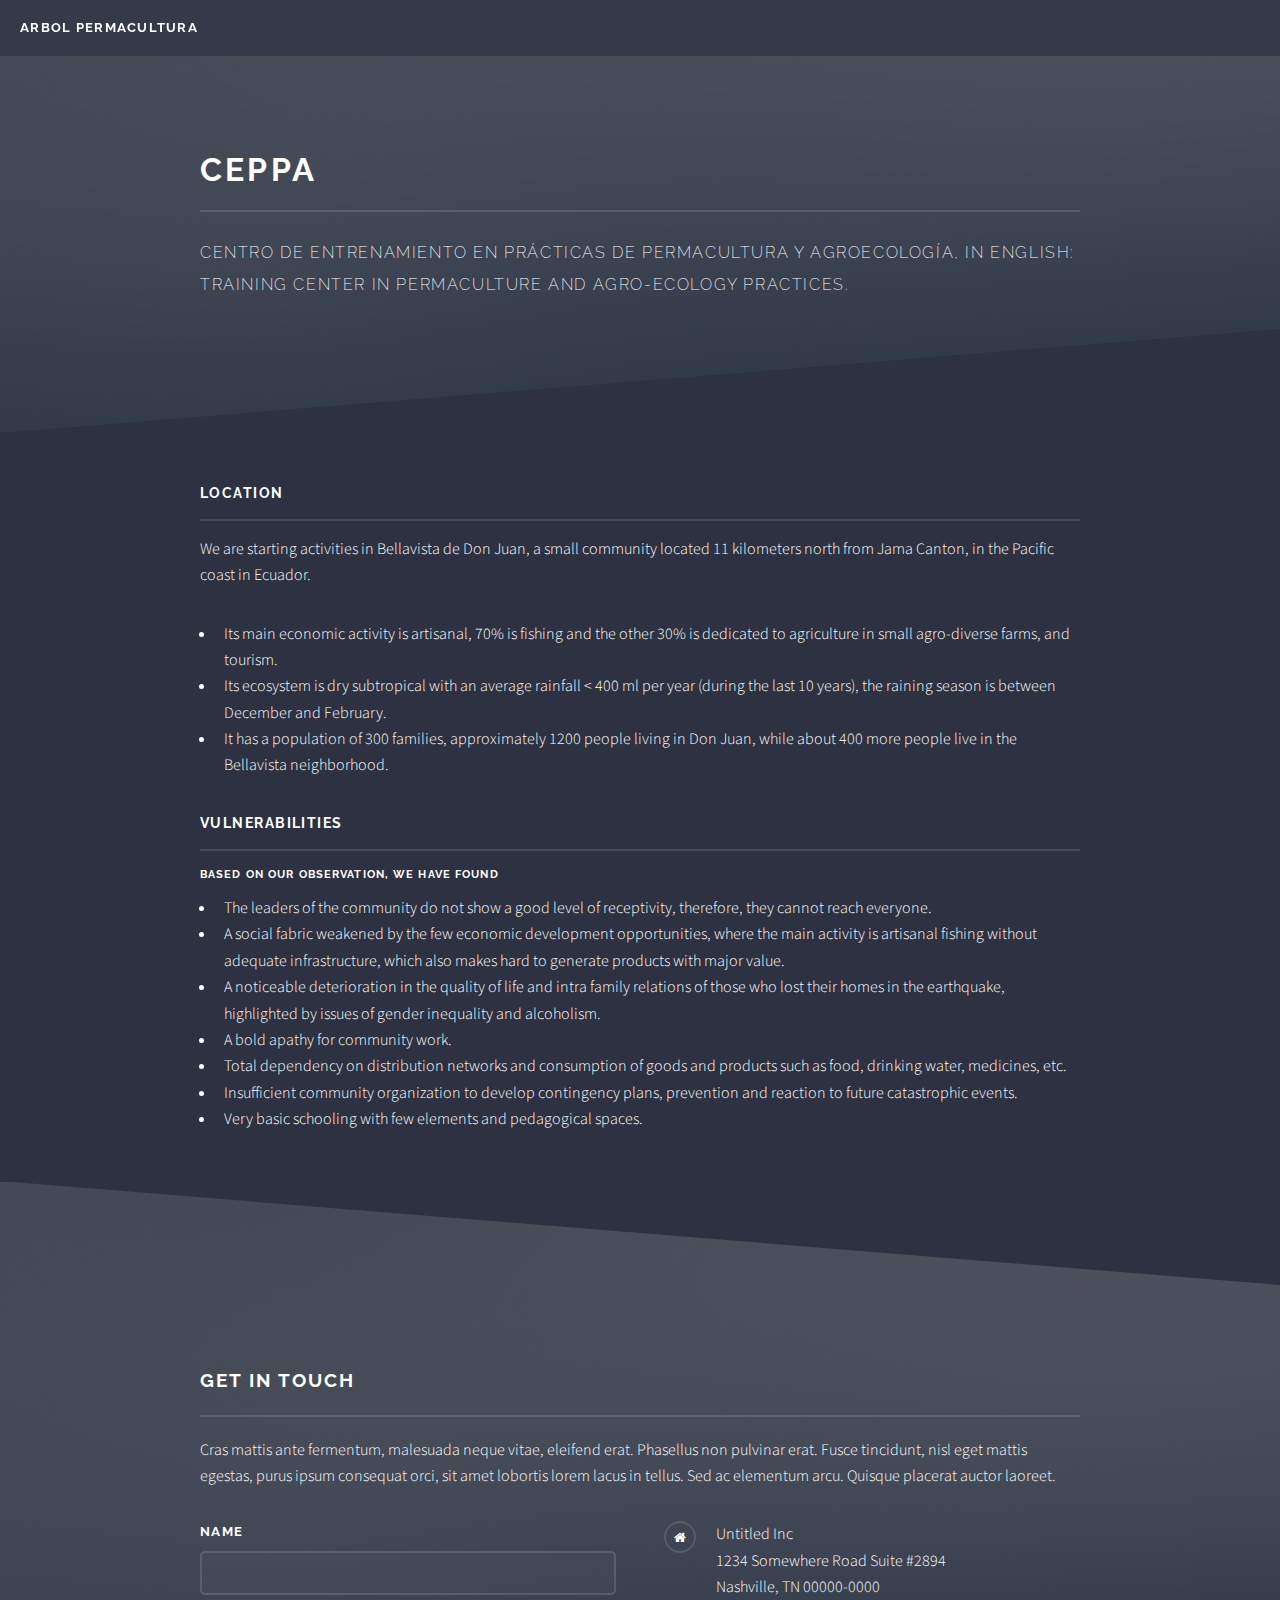
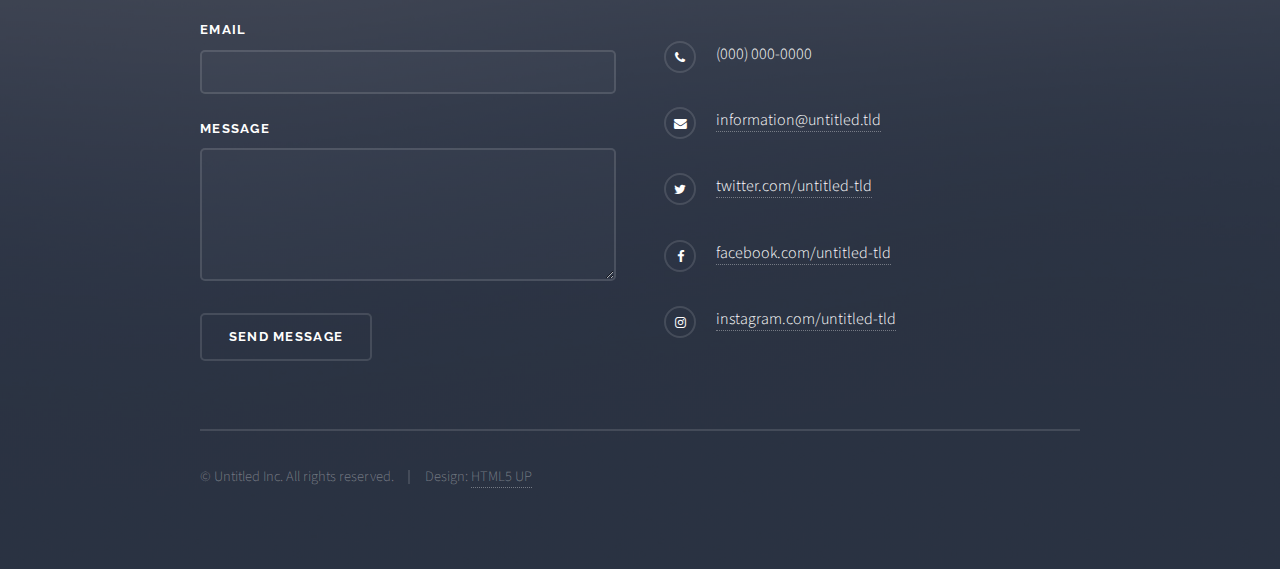
==== commit 562b7ad4: "Update ceppa.html" ====
--- a/ceppa.html
+++ b/ceppa.html
@@ -9,8 +9,8 @@
 		<title>Arbol Permacultura - CEPPA</title>
 		<meta charset="utf-8" />
 		<meta name="viewport" content="width=device-width, initial-scale=1, user-scalable=no" />
-		<link rel="stylesheet" href="/assets/css/main.css" />
-		<noscript><link rel="stylesheet" href="/assets/css/noscript.css" /></noscript>
+		<link rel="stylesheet" href="assets/css/main.css" />
+		<noscript><link rel="stylesheet" href="assets/css/noscript.css" /></noscript>
 	</head>
 	<body class="is-preload">
 
@@ -18,8 +18,8 @@
 			<div id="page-wrapper">
 
 				<!-- Header -->
-					<header id="header" class="alt">
-						<h1><a href="/index.html">Arbol Permacultura</a></h1>
+					<header id="header">
+						<h1><a href="index.html">Arbol Permacultura</a></h1>
 					</header>
 
 				<!-- Menu -->
@@ -120,12 +120,12 @@
 			</div>
 
 		<!-- Scripts -->
-			<script src="/assets/js/jquery.min.js"></script>
-			<script src="/assets/js/jquery.scrollex.min.js"></script>
-			<script src="/assets/js/browser.min.js"></script>
-			<script src="/assets/js/breakpoints.min.js"></script>
-			<script src="/assets/js/util.js"></script>
-			<script src="/assets/js/main.js"></script>
+			<script src="assets/js/jquery.min.js"></script>
+			<script src="assets/js/jquery.scrollex.min.js"></script>
+			<script src="assets/js/browser.min.js"></script>
+			<script src="assets/js/breakpoints.min.js"></script>
+			<script src="assets/js/util.js"></script>
+			<script src="assets/js/main.js"></script>
 
 	</body>
 </html>
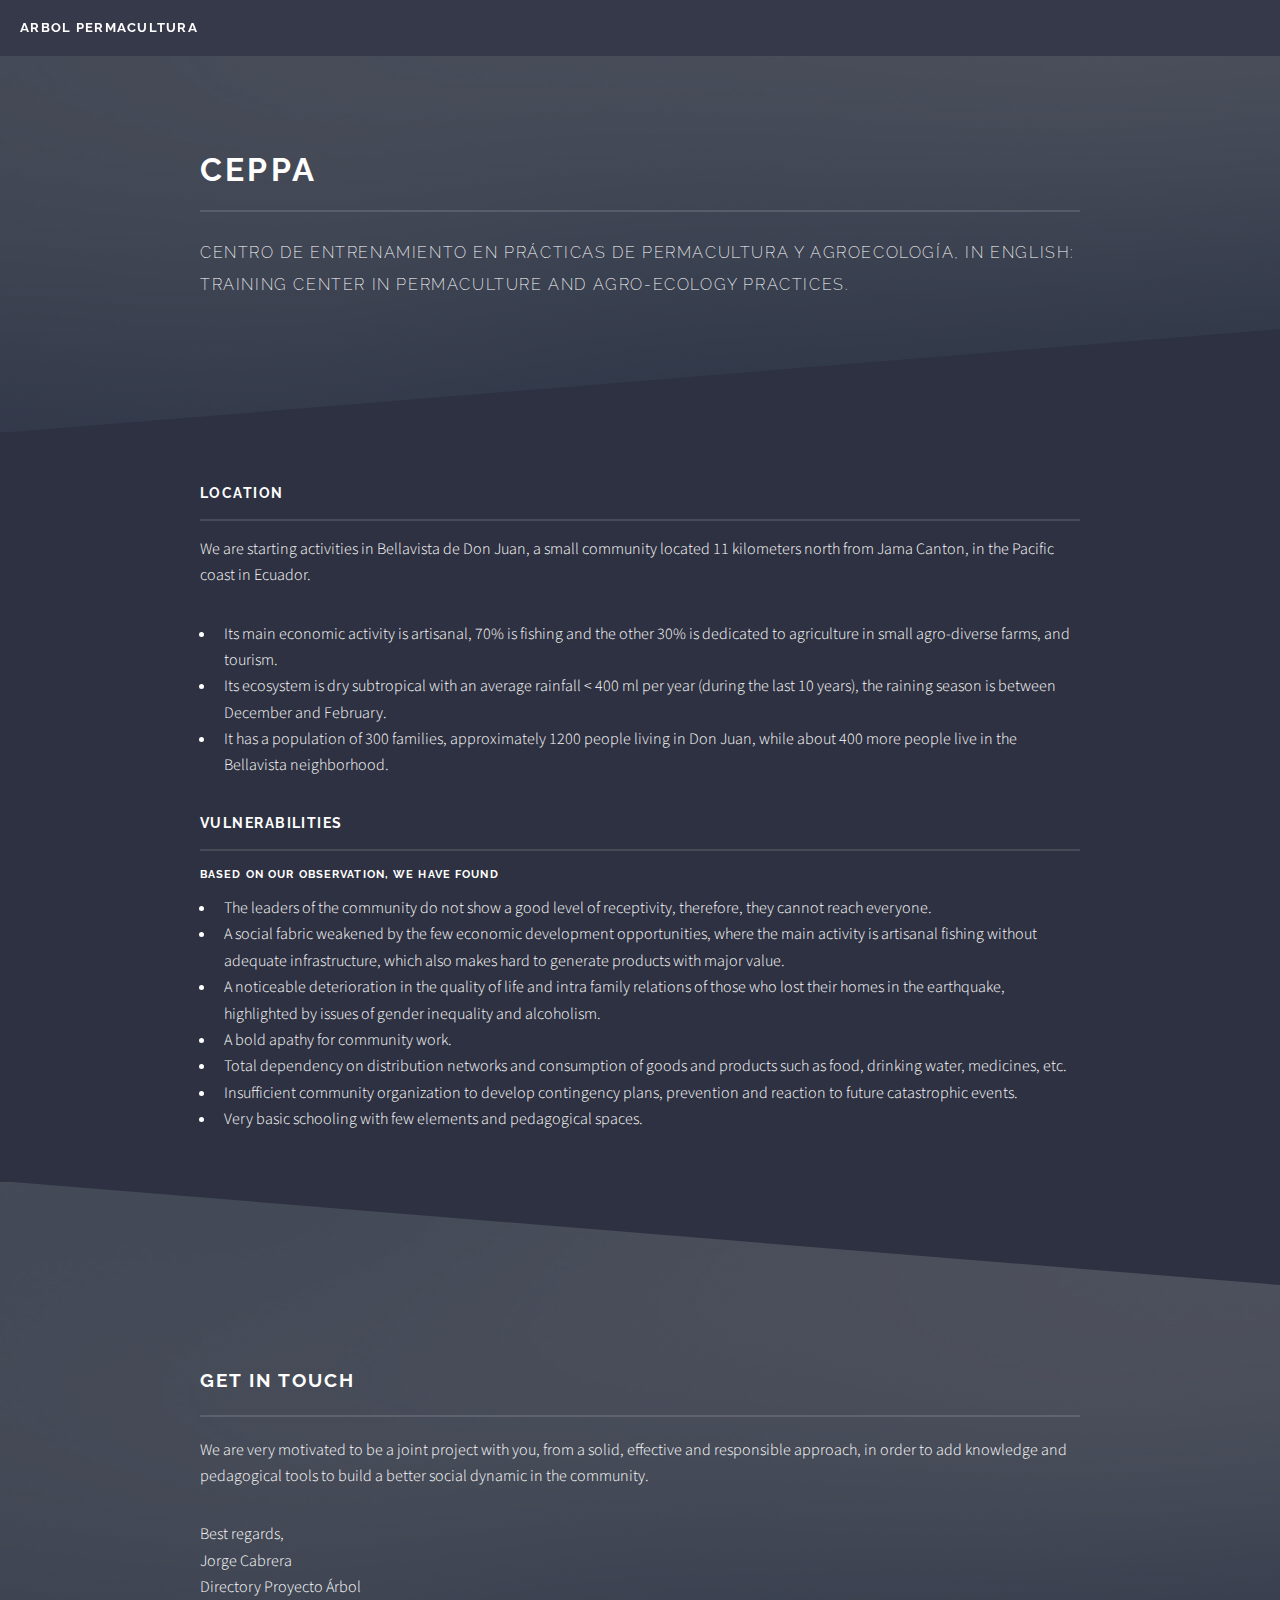
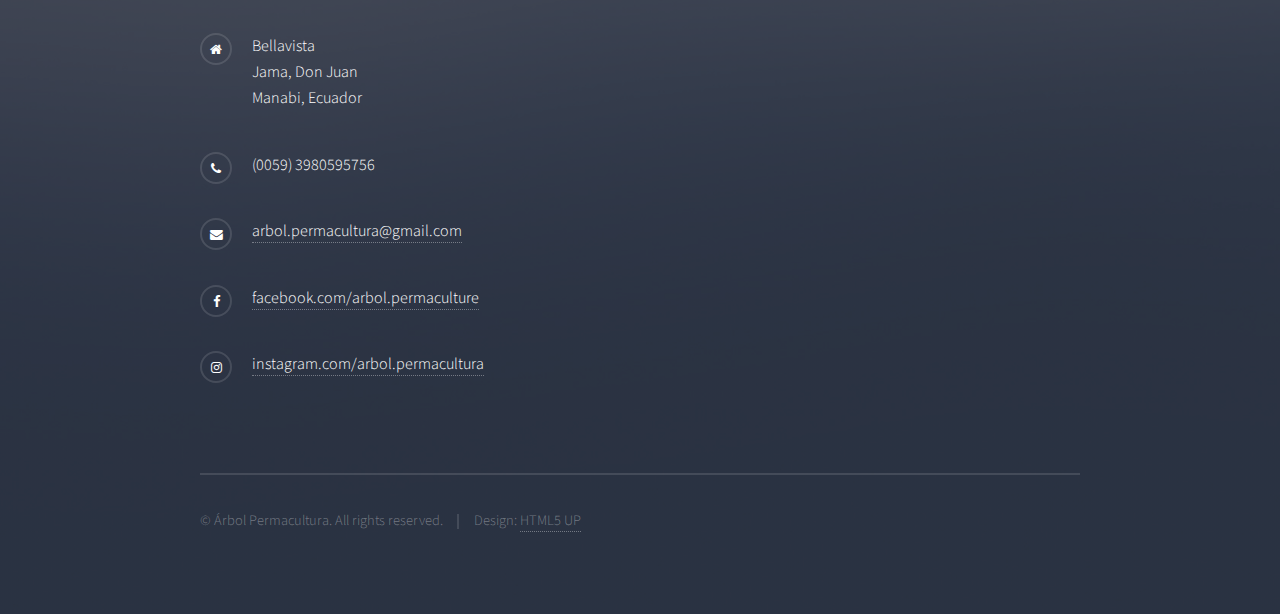
==== commit f9fd2c27: "Update ceppa.html" ====
--- a/ceppa.html
+++ b/ceppa.html
@@ -79,40 +79,23 @@
 					<section id="footer">
 						<div class="inner">
 							<h2 class="major">Get in touch</h2>
-							<p>Cras mattis ante fermentum, malesuada neque vitae, eleifend erat. Phasellus non pulvinar erat. Fusce tincidunt, nisl eget mattis egestas, purus ipsum consequat orci, sit amet lobortis lorem lacus in tellus. Sed ac elementum arcu. Quisque placerat auctor laoreet.</p>
-							<form method="post" action="#">
-								<div class="fields">
-									<div class="field">
-										<label for="name">Name</label>
-										<input type="text" name="name" id="name" />
-									</div>
-									<div class="field">
-										<label for="email">Email</label>
-										<input type="email" name="email" id="email" />
-									</div>
-									<div class="field">
-										<label for="message">Message</label>
-										<textarea name="message" id="message" rows="4"></textarea>
-									</div>
-								</div>
-								<ul class="actions">
-									<li><input type="submit" value="Send Message" /></li>
-								</ul>
-							</form>
+							<p>We are very motivated to be a joint project with you, from a solid, effective and responsible approach, in order to add knowledge and pedagogical tools to build a better social dynamic in the community.</p>
+							<p>Best regards,</br>
+							Jorge Cabrera</br>
+							Directory Proyecto Árbol</p>
 							<ul class="contact">
 								<li class="fa-home">
-									Untitled Inc<br />
-									1234 Somewhere Road Suite #2894<br />
-									Nashville, TN 00000-0000
+									Bellavista<br />
+									Jama, Don Juan<br />
+									Manabi, Ecuador
 								</li>
-								<li class="fa-phone">(000) 000-0000</li>
-								<li class="fa-envelope"><a href="#">information@untitled.tld</a></li>
-								<li class="fa-twitter"><a href="#">twitter.com/untitled-tld</a></li>
-								<li class="fa-facebook"><a href="#">facebook.com/untitled-tld</a></li>
-								<li class="fa-instagram"><a href="#">instagram.com/untitled-tld</a></li>
+								<li class="fa-phone">(0059) 3980595756</li>
+								<li class="fa-envelope"><a href="mailto:arbol.permacultura@gmail.com">arbol.permacultura@gmail.com</a></li>
+								<li class="fa-facebook"><a href="https://www.facebook.com/arbol.permaculture">facebook.com/arbol.permaculture</a></li>
+								<li class="fa-instagram"><a href="https://instagram.com/arbol.permacultura">instagram.com/arbol.permacultura</a></li>
 							</ul>
 							<ul class="copyright">
-								<li>&copy; Untitled Inc. All rights reserved.</li><li>Design: <a href="http://html5up.net">HTML5 UP</a></li>
+								<li>&copy; Árbol Permacultura. All rights reserved.</li><li>Design: <a href="http://html5up.net">HTML5 UP</a></li>
 							</ul>
 						</div>
 					</section>
